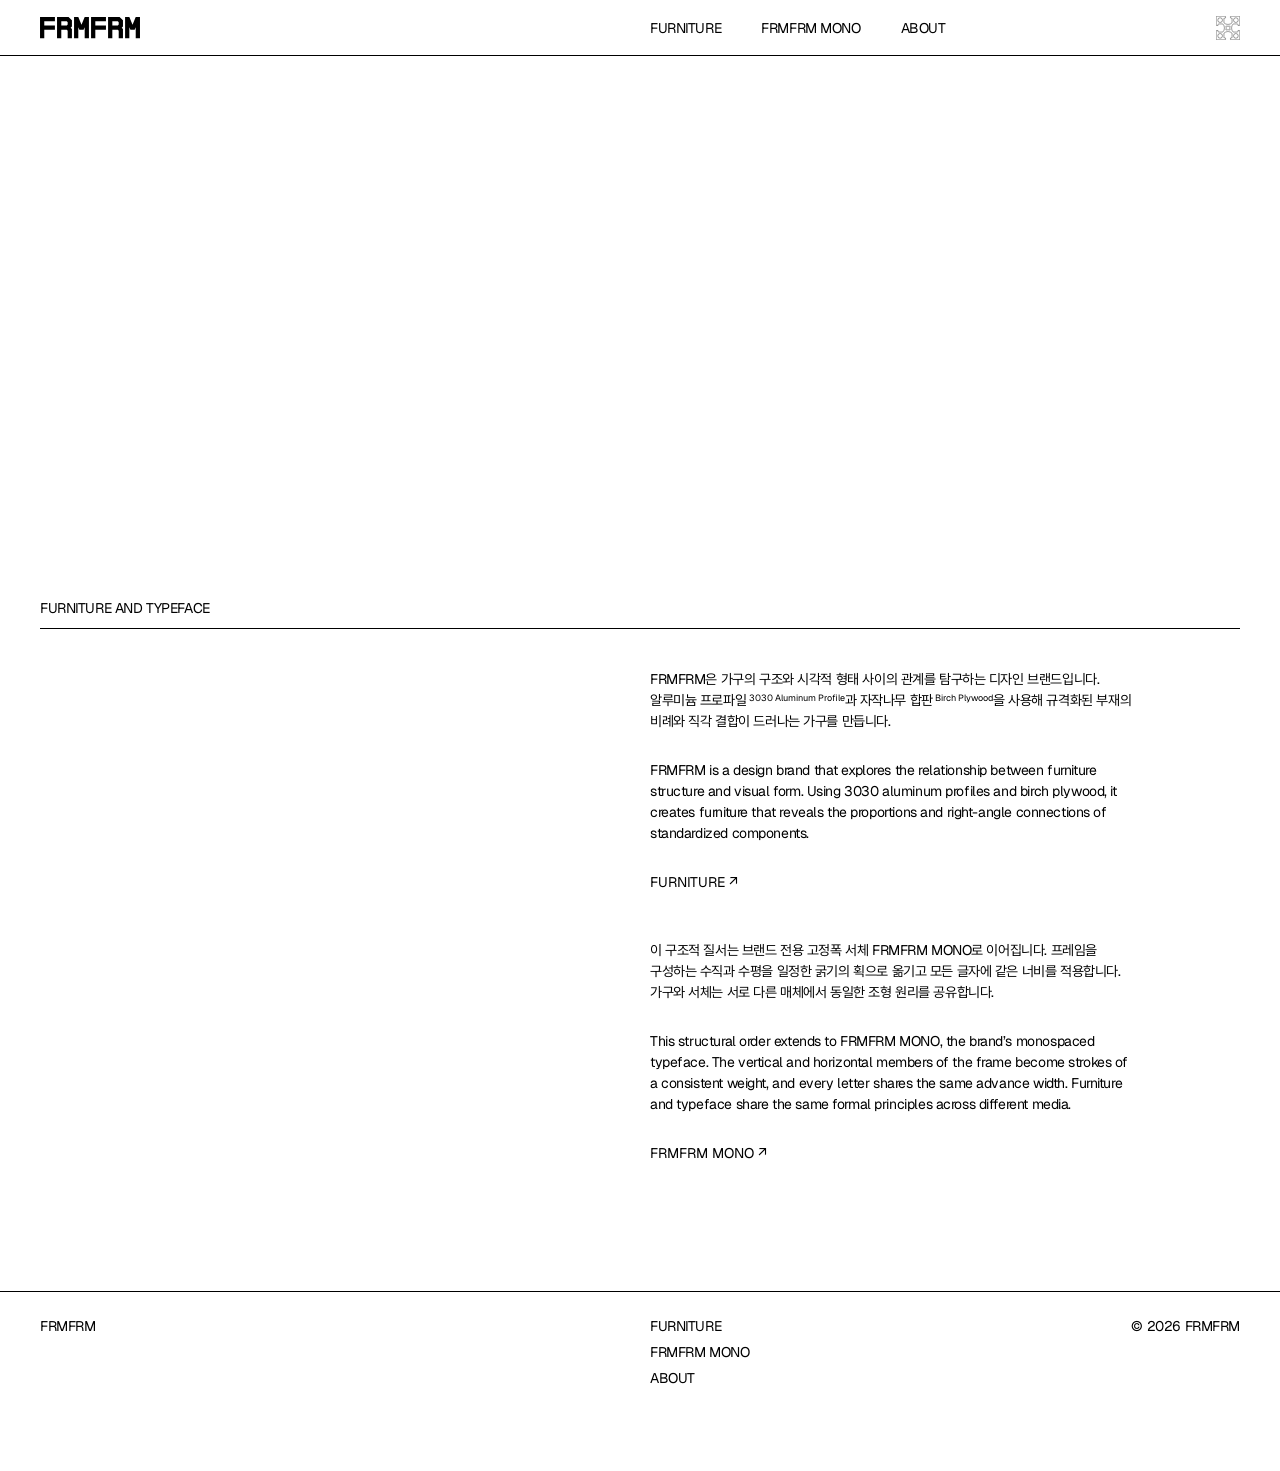
==== index.html @ 2323bf53 "Add mobile Photo Booth QR to desktop tooltip Include a local QR image linking to the mobile Photo Bo" ====
<!DOCTYPE html>
<html lang="en">

<head>
    <meta charset="UTF-8">
    <meta name="viewport" content="width=device-width, initial-scale=1.0">

    <!-- FRMFRM Styles -->
    <link rel="stylesheet" href="css/style.css">

    <title>FRMFRM</title>
</head>

<body class="page-home">

    <!-- ==================================================
       HEADER
       ================================================== -->
    <header class="site-header">

        <!-- Logo -->
        <a href="./index.html" class="site-logo" aria-label="FRMFRM Home">
            <svg class="site-logo-mark" aria-hidden="true" focusable="false" xmlns="http://www.w3.org/2000/svg" viewBox="0 0 470 100">
  <g>
    <g>
      <polygon points="70 20 70 0 0 0 0 100 20 100 20 60 70 60 70 40 20 40 20 20 70 20"/>
      <polygon points="210 0 195 36 180 0 160 0 160 100 180 100 180 48 185 60 205 60 210 48 210 100 230 100 230 0 210 0"/>
      <path d="M150,15.86l-15.86-15.86h-54.14v100h20v-40h25.86l4.14,4.14v35.86h20v-44.14l-5.86-5.86,5.86-5.86V15.86ZM100,20h25.86l4.14,4.14v11.71l-4.14,4.14h-25.86v-20Z"/>
      <polygon points="310 20 310 0 240 0 240 100 260 100 260 60 310 60 310 40 260 40 260 20 310 20"/>
      <polygon points="450 0 435 36 420 0 400 0 400 100 420 100 420 48 425 60 445 60 450 48 450 100 470 100 470 0 450 0"/>
      <path d="M390,15.86l-15.86-15.86h-54.14v100h20v-40h25.86l4.14,4.14v35.86h20v-44.14l-5.86-5.86,5.86-5.86V15.86ZM340,20h25.86l4.14,4.14v11.71l-4.14,4.14h-25.86v-20Z"/>
    </g>
  </g>
</svg>
        </a>

        <!-- Navigation -->
        <nav class="site-nav" id="main-navigation" aria-label="Main navigation">
            <a href="./furniture.html">FURNITURE</a>
            <a href="./typeface.html">FRMFRM MONO</a>
            <a href="./about.html">ABOUT</a>
        </nav>

        <button class="header-profile" type="button" aria-pressed="false" aria-label="프로파일 단면 채우기 전환"><svg viewBox="0 0 61 61" aria-hidden="true" focusable="false"><path fill-rule="evenodd" d="M59.9,36.8h-3.8c-.33,0-.6.27-.6.6v2.8c0,.33-.27.6-.6.6h-11.04c-.17,0-.33-.07-.44-.2-2.4-2.63-3.78-6.03-3.91-9.6l-.51-.51.51-.51c.12-3.56,1.51-6.96,3.91-9.6.11-.12.27-.2.44-.2h11.04c.33,0,.6.27.6.6v2.8c0,.33.27.6.6.6h3.8c.33,0,.6-.27.6-.6V2.5c0-1.1-.9-2-2-2h-21.1c-.33,0-.6.27-.6.6v3.8c0,.33.27.6.6.6h2.8c.33,0,.6.27.6.6v11.04c0,.17-.07.33-.2.44-2.63,2.4-6.03,3.78-9.6,3.91l-.51.51-.51-.51c-3.56-.12-6.96-1.51-9.6-3.91-.12-.11-.2-.27-.2-.44V6.1c0-.33.27-.6.6-.6h2.8c.33,0,.6-.27.6-.6V1.1c0-.33-.27-.6-.6-.6H2.5C1.4.5.5,1.4.5,2.5v21.1c0,.33.27.6.6.6h3.8c.33,0,.6-.27.6-.6v-2.8c0-.33.27-.6.6-.6h11.04c.17,0,.33.07.44.2,2.4,2.63,3.78,6.03,3.91,9.6l.51.51-.51.51c-.12,3.56-1.51,6.96-3.91,9.6-.11.12-.27.2-.44.2H6.1c-.33,0-.6-.27-.6-.6v-2.8c0-.33-.27-.6-.6-.6H1.1c-.33,0-.6.27-.6.6v21.1c0,1.1.9,2,2,2h21.1c.33,0,.6-.27.6-.6v-3.8c0-.33-.27-.6-.6-.6h-2.8c-.33,0-.6-.27-.6-.6v-11.04c0-.17.07-.33.2-.44,2.63-2.4,6.03-3.78,9.6-3.91l.51-.51.51.51c3.56.12,6.96,1.51,9.6,3.91.12.11.2.27.2.44v11.04c0,.33-.27.6-.6.6h-2.8c-.33,0-.6.27-.6.6v3.8c0,.33.27.6.6.6h21.1c1.1,0,2-.9,2-2v-21.1c0-.33-.27-.6-.6-.6Z M28.12,34.9c1.48.8,3.27.8,4.76,0,.23-.13.52-.08.71.1l.73.73c.23.23.61.23.85,0l.57-.57c.23-.23.23-.61,0-.85l-.73-.73c-.19-.19-.23-.48-.1-.71.8-1.48.8-3.27,0-4.76-.13-.23-.08-.52.1-.71l.73-.73c.23-.23.23-.61,0-.85l-.57-.57c-.23-.23-.61-.23-.85,0l-.73.73c-.19.19-.48.23-.71.1-1.48-.8-3.27-.8-4.76,0-.23.13-.52.08-.71-.1l-.73-.73c-.23-.23-.61-.23-.85,0l-.57.57c-.23.23-.23.61,0,.85l.73.73c.19.19.23.48.1.71-.8,1.48-.8,3.27,0,4.76.13.23.08.52-.1.71l-.73.73c-.23.23-.23.61,0,.85l.57.57c.23.23.61.23.85,0l.73-.73c.19-.19.48-.23.71-.1Z M4.5,50.5a6.0,6.0 0 1,0 12.0,0a6.0,6.0 0 1,0 -12.0,0Z M44.5,10.5a6.0,6.0 0 1,0 12.0,0a6.0,6.0 0 1,0 -12.0,0Z M4.5,10.5a6.0,6.0 0 1,0 12.0,0a6.0,6.0 0 1,0 -12.0,0Z M44.5,50.5a6.0,6.0 0 1,0 12.0,0a6.0,6.0 0 1,0 -12.0,0Z"/></svg></button>

    </header>


    <!-- ==================================================
       HOME
       ================================================== -->
    <main class="home-foundation">
        <section class="home-foundation-hero" aria-labelledby="home-brand-name">
            <h1 class="home-foundation-logo" id="home-brand-name" aria-label="FRMFRM">
                <svg class="home-logo-assembly home-logo-desktop" viewBox="-12 -20 494 140" aria-hidden="true" focusable="false" xmlns="http://www.w3.org/2000/svg">
                    <g data-home-letter><polygon points="70 20 70 0 0 0 0 100 20 100 20 60 70 60 70 40 20 40 20 20 70 20" />
      </g>
                    <g data-home-letter><path d="M150,15.86l-15.86-15.86h-54.14v100h20v-40h25.86l4.14,4.14v35.86h20v-44.14l-5.86-5.86,5.86-5.86V15.86ZM100,20h25.86l4.14,4.14v11.71l-4.14,4.14h-25.86v-20Z" />
      </g>
                    <g data-home-letter><polygon points="210 0 195 36 180 0 160 0 160 100 180 100 180 48 185 60 205 60 210 48 210 100 230 100 230 0 210 0" />
      </g>
                    <g data-home-letter><polygon points="310 20 310 0 240 0 240 100 260 100 260 60 310 60 310 40 260 40 260 20 310 20" />
      </g>
                    <g data-home-letter><path d="M390,15.86l-15.86-15.86h-54.14v100h20v-40h25.86l4.14,4.14v35.86h20v-44.14l-5.86-5.86,5.86-5.86V15.86ZM340,20h25.86l4.14,4.14v11.71l-4.14,4.14h-25.86v-20Z" />
    </g>
                    <g data-home-letter><polygon points="450 0 435 36 420 0 400 0 400 100 420 100 420 48 425 60 445 60 450 48 450 100 470 100 470 0 450 0" />
      </g>
                </svg>
                <svg class="home-logo-assembly home-logo-mobile" viewBox="-12 -16 254 242" aria-hidden="true" focusable="false" xmlns="http://www.w3.org/2000/svg">
                    <g data-home-letter><polygon points="70 20 70 0 0 0 0 100 20 100 20 60 70 60 70 40 20 40 20 20 70 20" />
      </g>
                    <g data-home-letter><path d="M150,15.86l-15.86-15.86h-54.14v100h20v-40h25.86l4.14,4.14v35.86h20v-44.14l-5.86-5.86,5.86-5.86V15.86ZM100,20h25.86l4.14,4.14v11.71l-4.14,4.14h-25.86v-20Z" />
      </g>
                    <g data-home-letter><polygon points="195 37.5 180 0 160 0 160 100 180 100 180 46.15 186 60 204 60 210 46.15 210 100 230 100 230 0 210 0 195 37.5" />
      </g>
                    <g data-home-letter><polygon points="70 130 70 110 0 110 0 210 20 210 20 170 70 170 70 150 20 150 20 130 70 130" />
      </g>
                    <g data-home-letter><path d="M150,125.86l-15.86-15.86h-54.14v100h20v-40h25.86l4.14,4.14v35.86h20v-44.14l-5.86-5.86,5.86-5.86v-28.29ZM100,130h25.86l4.14,4.14v11.71l-4.14,4.14h-25.86v-20Z" />
    </g>
                    <g data-home-letter><polygon points="195 147.5 180 110 160 110 160 210 180 210 180 156.15 186 170 204 170 210 156.15 210 210 230 210 230 110 210 110 195 147.5" />
      </g>
                </svg>
            </h1>
        </section>

        <section class="home-foundation-story" aria-labelledby="home-foundation-heading">
            <h2 class="section-label" id="home-foundation-heading">FURNITURE AND TYPEFACE</h2>
            <div class="home-foundation-copy">
                <div class="home-foundation-paragraph">
                    <p lang="ko" class="text-ko">FRMFRM은 가구의 구조와 시각적 형태 사이의 관계를 탐구하는 디자인 브랜드입니다. 알루미늄 프로파일<sup lang="en">3030 Aluminum Profile</sup>과 자작나무 합판<sup lang="en">Birch Plywood</sup>을 사용해 규격화된 부재의 비례와 직각 결합이 드러나는 가구를 만듭니다.</p>
                    <p lang="en" class="text-en">FRMFRM is a design brand that explores the relationship between furniture structure and visual form. Using 3030 aluminum profiles and birch plywood, it creates furniture that reveals the proportions and right-angle connections of standardized components.</p>
                    <a class="home-foundation-link" href="./furniture.html">FURNITURE ↗</a>
                </div>
                <div class="home-foundation-paragraph">
                    <p lang="ko" class="text-ko">이 구조적 질서는 브랜드 전용 고정폭 서체 FRMFRM MONO로 이어집니다. 프레임을 구성하는 수직과 수평을 일정한 굵기의 획으로 옮기고 모든 글자에 같은 너비를 적용합니다. 가구와 서체는 서로 다른 매체에서 동일한 조형 원리를 공유합니다.</p>
                    <p lang="en" class="text-en">This structural order extends to FRMFRM MONO, the brand’s monospaced typeface. The vertical and horizontal members of the frame become strokes of a consistent weight, and every letter shares the same advance width. Furniture and typeface share the same formal principles across different media.</p>
                    <a class="home-foundation-link" href="./typeface.html">FRMFRM MONO ↗</a>
                </div>
            </div>
        </section>
    </main>


    <!-- ==================================================
       FOOTER
       ================================================== -->
    <footer class="site-footer">

        <a href="./index.html" class="footer-logo">
            FRMFRM
        </a>

        <nav class="footer-nav" aria-label="Footer navigation">
            <a href="./furniture.html">FURNITURE</a>
            <a href="./typeface.html">FRMFRM MONO</a>
            <a href="./about.html">ABOUT</a>
        </nav>

        <p class="footer-copyright">
            © 2026 FRMFRM
        </p>

    </footer>


    <!-- Global interaction -->
    <script src="./js/profile-camera.js?v=09"></script>
    <script src="./js/main.js?v=photo-booth-09"></script>


    <script src="./js/home-logo.js?v=logo-no-tab-22"></script>

    <script type="module" src="./js/about-logo-inspector.js?v=mobile-pointer-only-09"></script>

</body>

</html>
---- css/style.css ----
/* =========================================================
   FRMFRM
   Global Stylesheet
   ========================================================= */


/* =========================================================
   01. FONT
   ========================================================= */


/* Geist Sans
   English / Numbers / Symbols
   Regular 400
*/
@font-face {
    font-family: "Geist";
    src: url("../assets/fonts/Geist-Regular.woff2") format("woff2");
    font-weight: 400;
    font-style: normal;
    font-display: swap;
}


/* Geist Medium for product specification labels */
@font-face {
    font-family: "Geist";
    src: url("../assets/fonts/Geist-Medium.woff2") format("woff2");
    font-weight: 500;
    font-style: normal;
    font-display: swap;
}


/* Combined Korean / Latin body typeface */
@font-face {
    font-family: "FRMFRM";
    src: url("../assets/fonts/FRMFRM-Regular.woff2") format("woff2");
    font-weight: 400;
    font-style: normal;
    font-display: swap;
}


/* FRMFRM MONO
   Custom Brand Typeface
*/
@font-face {
    font-family: "FRMFRM Mono";
    src: url("../assets/fonts/FRMFRMMONO-Regular.otf") format("opentype");
    font-weight: 400;
    font-style: normal;
    font-display: swap;
}


/* =========================================================
   02. VARIABLES
   ========================================================= */

:root {

    /* ---------- COLOR ---------- */

    --color-bg: #ffffff;
    --color-text: #000000;
    --color-image-bg: #eeeeee;


    /* ---------- LAYOUT ---------- */

    --page-padding: 40px;
    --column-gap: 20px;
    --grid-columns: repeat(12, minmax(0, 1fr));

    /* Main content begins this far below header flow */
    --content-top: 40px;


    /* ---------- PRODUCT ---------- */

    --product-image-size: 670px;
    --product-image-gap: 20px;


    /* ---------- TYPOGRAPHY ---------- */

    --font-sans: "FRMFRM", "Geist", "Pretendard", Arial, sans-serif;
    --font-en: var(--font-sans);
    --font-ko: var(--font-sans);
    --font-mono: "FRMFRM Mono", monospace;

    --font-body-en: 14px;
    --font-body-ko: 14px;

    --body-line-height: 1.5;
    --body-letter-spacing: -0.03em;


    /* ---------- HEADER ---------- */

    --header-height: 80px;
}


/* =========================================================
   03. RESET
   ========================================================= */

*,
*::before,
*::after {
    box-sizing: border-box;
}


html {
    margin: 0;
    padding: 0;
}


body {
    margin: 0;
    padding: 0;

    background: var(--color-bg);
    color: var(--color-text);

    font-family: var(--font-sans);
    font-size: 14px;
    font-weight: 400;

    -webkit-font-smoothing: antialiased;
    text-rendering: optimizeLegibility;
}


img {
    display: block;

    width: 100%;
    height: auto;
}


a {
    color: inherit;
    text-decoration: none;
}


h1,
h2,
h3,
p,
figure,
dl,
dd,
ul {
    margin: 0;
}


ul {
    padding: 0;
    list-style: none;
}


button,
input,
textarea {
    font: inherit;
}


/* =========================================================
   04. TYPOGRAPHY
   ========================================================= */


/* ---------- ENGLISH BODY ---------- */

.text-en {
    font-family: var(--font-en);

    font-size: var(--font-body-en);
    font-weight: 400;

    line-height: var(--body-line-height);
    letter-spacing: var(--body-letter-spacing);
}


/* ---------- KOREAN BODY ---------- */

.text-ko {
    font-family: var(--font-ko);

    font-size: var(--font-body-ko);
    font-weight: 400;

    line-height: var(--body-line-height);
    letter-spacing: var(--body-letter-spacing);
}


/* =========================================================
   05. CROSS MARK
   ========================================================= */


/*
   Cross가 배치될 기준 요소.

   기존 absolute positioning을 사용하는 요소도 있으므로
   position 값이 없는 cross-target에만 relative가 적용됩니다.
*/

.cross-target {
    position: relative;
}


/* ---------- CROSS ---------- */

.corner-cross {
    position: absolute;

    width: 12px;
    height: 12px;

    pointer-events: none;

    z-index: 20;
}


/* Horizontal / Vertical line */

.corner-cross::before,
.corner-cross::after {
    content: "";

    position: absolute;

    background-color: var(--color-text);
}


/* Horizontal */

.corner-cross::before {
    width: 100%;
    height: 1px;

    left: 0;
    top: 50%;

    transform: translateY(-50%);
}


/* Vertical */

.corner-cross::after {
    width: 1px;
    height: 100%;

    left: 50%;
    top: 0;

    transform: translateX(-50%);
}


/* ---------- TOP LEFT ---------- */

.corner-cross--tl {
    left: -8px;
    top: -8px;

    transform:
        translate(-50%, -50%);
}


/* ---------- TOP RIGHT ---------- */

.corner-cross--tr {
    right: -8px;
    top: -8px;

    transform:
        translate(50%, -50%);
}


/* ---------- BOTTOM LEFT ---------- */

.corner-cross--bl {
    left: -8px;
    bottom: -8px;

    transform:
        translate(-50%, 50%);
}


/* ---------- BOTTOM RIGHT ---------- */

.corner-cross--br {
    right: -8px;
    bottom: -8px;

    transform:
        translate(50%, 50%);
}

/* =========================================================
   HEADER
   ========================================================= */

.site-header {
    width: 100%;

    display: grid;
    grid-template-columns: var(--grid-columns);
    column-gap: var(--column-gap);

    padding:
        40px var(--page-padding) 0;
}


/* LOGO */

.site-logo {
    grid-column: 1 / 4;

    justify-self: start;

    display: block;
    width: 110px;
}


.site-logo img {
    display: block;
    width: 100%;
    height: auto;
}


/* NAVIGATION */

.site-nav {
    grid-column: 7 / 13;

    justify-self: start;

    display: flex;
    align-items: center;

    gap: 40px;

    font-family: var(--font-en);
    font-size: 14px;
    font-weight: 400;

    line-height: 16px;
    letter-spacing: -0.03em;
}


.site-nav a {
    white-space: nowrap;
}


/* =========================================================
   06. HOME
   ========================================================= */

.page-home {
    min-height: 100vh;
}


.home-main {
    position: relative;

    min-height: calc(100vh - var(--header-height));

    display: grid;
    grid-template-columns: var(--grid-columns);
    column-gap: var(--column-gap);

    padding:
        0 var(--page-padding);
}


/* ---------- HOME TITLE ---------- */

.home-title {
    grid-column: 1 / 7;
    align-self: center;
    min-width: 0;
}


.home-title h1 {
    font-family: "Geist", Arial, sans-serif;

    font-size: 48px;
    font-weight: 400;

    line-height: 1;
    letter-spacing: -0.03em;
}


.home-title sup {
    font-size: 12px;

    vertical-align: top;
}


/* ---------- HOME 3D ---------- */

.home-model {
    position: relative;

    grid-column: 7 / 13;

    width: 100%;
    aspect-ratio: 1 / 1;

    align-self: center;
}


.model-viewer {
    width: 100%;
    height: 100%;
}


.model-viewer canvas {
    display: block;

    width: 100%;
    height: 100%;
}


.model-instruction {
    position: absolute;

    left: 0;
    bottom: -24px;

    font-family: var(--font-en);

    font-size: 10px;
    font-weight: 400;

    line-height: 14px;
    letter-spacing: -0.03em;
}


/* =========================================================
   07. FURNITURE INDEX
   ========================================================= */

.furniture-main {
    padding:
        var(--content-top) var(--page-padding) 120px;
}


/* ---------- PRODUCT GRID ---------- */

.product-grid {
    display: grid;

    /* 전체 페이지와 동일한 12-column grid */
    grid-template-columns:
        var(--grid-columns);

    column-gap: var(--column-gap);
}


/* ---------- PRODUCT CARD ---------- */

.product-card {
    min-width: 0;

    display: flex;
    flex-direction: column;

    gap: 20px;
}


/* STOOL 01 — COLUMN 1–6 */

.product-card:nth-child(1) {
    grid-column: 1 / 7;
}


/* CHAIR 01 — COLUMN 7–12 */

.product-card:nth-child(2) {
    grid-column: 7 / 13;
}


.product-image-link {
    display: block;
}


/* ---------- PRODUCT IMAGE ---------- */

.product-image {
    position: relative;
    width: 100%;

    aspect-ratio: 1 / 1;

    overflow: hidden;

    background: var(--color-image-bg);
}


.product-image img {
    display: block;

    width: 100%;
    height: 100%;

    object-fit: cover;
    transition: none;
    transform: none;
}

.product-image .product-image-top {
    position: absolute;
    inset: 0;
    opacity: 0;
    pointer-events: none;
}

@media (hover: hover) and (pointer: fine) {
    .product-image-link:hover .product-image-top {
        opacity: 1;
    }
}


/* ---------- PRODUCT CARD INFO ---------- */

.product-card-info {
    display: flex;
    flex-direction: column;

    gap: 8px;
}


.product-card-title {
    width: fit-content;

    font-family: var(--font-en);

    font-size: 20px;
    font-weight: 400;

    line-height: 24px;
    letter-spacing: -0.03em;
}


.product-card-dimensions {
    font-family: var(--font-en);

    font-size: 14px;
    font-weight: 400;

    line-height: 1.5;
    letter-spacing: -0.03em;
}


/* =========================================================
   08. PRODUCT DETAIL
   STOOL 01 / CHAIR 01 공통
   ========================================================= */

.product-detail {
    display: grid;

    grid-template-columns:
        var(--grid-columns);

    column-gap: var(--column-gap);

    padding:
        var(--content-top) var(--page-padding) 120px;
}


/* =========================================================
   08-1. PRODUCT IMAGE RAIL
   ========================================================= */

.product-gallery {
    grid-column: 1 / 7;

    display: flex;
    flex-direction: column;

    gap: var(--product-image-gap);
}


.product-gallery-item {
    width: 100%;

    aspect-ratio: 1 / 1;

    overflow: hidden;

    background: var(--color-image-bg);
}

.product-gallery-track {
    position: relative;
    display: flex;
    flex-direction: column;
    gap: var(--product-image-gap);
    min-width: 0;
}

.product-gallery-thumbnails { display: none; }


.product-gallery-item img {
    display: block;

    width: 100%;
    height: 100%;

    object-fit: cover;
}


/* =========================================================
   08-2. PRODUCT INFO
   ========================================================= */

.product-info {
    grid-column: 7 / 13;

    position: relative;
}


/*
   Left gallery scrolls.
   Right product information remains visible.
*/
.product-info-sticky {
    position: sticky;
    top: calc(var(--header-height) + var(--content-top));

    width: 100%;
    max-width: none;

    padding-left: 0;
}


/* ---------- PRODUCT SUMMARY ---------- */

.product-summary {
    display: flex;
    flex-direction: column;

    gap: 20px;
}


/* ---------- PRODUCT TITLE ---------- */

.product-title {
    font-family: var(--font-en);

    font-size: 20px;
    font-weight: 400;

    line-height: 1.2;
    letter-spacing: -0.03em;
}


/* ---------- PRODUCT SPECS ---------- */

.product-specs {
    display: flex;
    flex-direction: column;

    gap: 20px;
}


.product-spec-group {
    display: flex;
    flex-direction: column;

    gap: 4px;
}


/* Labels:
   Dimensions
   Materials
*/
.product-spec-group dt {
    font-family: var(--font-en);

    font-size: 14px;
    font-weight: 400;

    line-height: 1.5;
    letter-spacing: -0.03em;
}


/* Values:
   400 × 400 × 430 mm
   3030 Aluminum Profile
   Birch Plywood
*/
.product-spec-group dd {
    font-family: var(--font-en);

    font-size: 14px;
    font-weight: 400;

    line-height: 1.5;
    letter-spacing: -0.03em;
}


/* =========================================================
   08-3. PRODUCT DESCRIPTION
   ========================================================= */

.product-description {
    display: flex;
    flex-direction: column;
    gap: 20px;

    width: 100%;
    max-width: 100%;

    margin-top: 80px;
}


/*
   Generic fallback.
   .text-ko / .text-en below provide exact typography.
*/
.product-description p {
    font-weight: 400;
}


/* Korean / Latin mixed copy
   FRMFRM Regular
   14px
   150%
   -3%
*/
.product-description .text-ko {
    font-family: var(--font-ko);

    font-size: var(--font-body-ko);
    font-weight: 400;

    line-height: 1.5;
    letter-spacing: -0.03em;
}


/* English
   FRMFRM Regular
   14px
   150%
   -3%
*/
.product-description .text-en {
    font-family: var(--font-en);

    font-size: 14px;
    font-weight: 400;

    line-height: 1.5;
    letter-spacing: -0.03em;
}


/* =========================================================
   09. TYPEFACE
   ========================================================= */

.typeface-main {
    padding-top: 120px;
}


/* ---------- HERO ---------- */

.typeface-hero {
    padding:
        0 var(--page-padding);
}


.typeface-title h1 {
    font-family: var(--font-mono);
    letter-spacing: 0;

    font-size: 64px;
    font-weight: 400;

    line-height: 1;
}


.typeface-display {
    margin-top: 120px;

    font-family: var(--font-mono);
    letter-spacing: 0;

    font-size: clamp(48px, 8vw, 120px);
    font-weight: 400;

    line-height: 1;
}


/* ---------- COMMON TYPEFACE SECTION ---------- */

.typeface-info,
.typeface-construction,
.typeface-charset,
.type-tester {
    padding:
        160px var(--page-padding);
}


.section-label {
    margin-bottom: 40px;

    font-family: var(--font-en);

    font-size: 14px;
    font-weight: 400;

    line-height: 1.5;
    letter-spacing: -0.03em;
}


/* ---------- TYPEFACE INFO ---------- */

.typeface-info {
    display: grid;

    grid-template-columns:
        var(--grid-columns);

    gap: var(--column-gap);
}


.typeface-info-heading h2 {
    font-family: var(--font-en);

    font-size: 24px;
    font-weight: 400;

    line-height: 28px;
    letter-spacing: -0.03em;
}


.typeface-info-text {
    min-width: 0;
}


/* ---------- CONSTRUCTION ---------- */

.typeface-construction-display {
    font-family: var(--font-mono);
    letter-spacing: 0;

    font-size: min(40vw, 500px);
    font-weight: 400;

    line-height: 0.8;
}


.typeface-specs {
    display: grid;

    grid-template-columns:
        var(--grid-columns);

    gap: var(--column-gap);

    margin-top: 80px;
}


.typeface-specs div {
    display: flex;
    flex-direction: column;

    gap: 8px;
}


/* ---------- CHARACTER SET ---------- */

.charset-display {
    font-family: var(--font-mono);
    letter-spacing: 0;

    font-size: clamp(28px, 5vw, 120px);
    font-weight: 400;

    line-height: 1.2;

    overflow-wrap: anywhere;
}


/* ---------- TYPE TESTER ---------- */

.type-tester-control {
    display: flex;
    align-items: center;

    gap: 20px;

    margin-bottom: 40px;
}


.type-tester-input {
    min-height: 240px;

    outline: none;

    font-family: var(--font-mono);
    letter-spacing: 0;

    font-size: 120px;
    font-weight: 400;

    line-height: 1.2;

    overflow-wrap: anywhere;
}


/* =========================================================
   10. ABOUT
   ========================================================= */

.about-main {
    padding-top: 120px;
}


/* ---------- INTRO ---------- */

.about-intro {
    display: grid;

    grid-template-columns:
        var(--grid-columns);

    gap: var(--column-gap);

    padding:
        0 var(--page-padding) 160px;
}


.about-title h1 {
    font-family: var(--font-en);

    font-size: 64px;
    font-weight: 400;

    line-height: 1;
    letter-spacing: -0.03em;
}


.about-intro-text {
    display: flex;
    flex-direction: column;

    gap: 24px;

    min-width: 0;
}


/* ---------- STRUCTURAL LOGIC ---------- */

.about-logic {
    padding:
        160px var(--page-padding);
}


.logic-grid {
    display: grid;

    grid-template-columns:
        var(--grid-columns);

    gap: var(--column-gap);
}


.logic-item {
    min-height: 320px;

    padding: 20px;

    border: 1px solid var(--color-text);
}


.logic-number {
    font-family: var(--font-en);

    font-size: 14px;
    font-weight: 400;

    line-height: 1.5;
    letter-spacing: -0.03em;
}


.logic-item h2 {
    margin-top: 120px;

    font-family: var(--font-en);

    font-size: 24px;
    font-weight: 400;

    line-height: 28px;
    letter-spacing: -0.03em;
}


/* ---------- MATERIALS ---------- */

.about-materials {
    padding:
        160px var(--page-padding);
}


.materials-grid {
    display: grid;

    grid-template-columns:
        var(--grid-columns);

    gap: var(--column-gap);
}


.material-item {
    min-height: 400px;

    display: flex;
    align-items: flex-end;

    padding: 20px;

    background: var(--color-image-bg);
}


.material-item h2 {
    font-family: var(--font-en);

    font-size: 24px;
    font-weight: 400;

    line-height: 28px;
    letter-spacing: -0.03em;
}


/* =========================================================
   11. FOOTER
   12 COLUMN GRID
   ========================================================= */

.site-footer {
    width: 100%;
    height: 158px;

    background-color: #F8F8F8;

    display: grid;
    grid-template-columns: var(--grid-columns);
    column-gap: var(--column-gap);

    /*
       Figma:
       좌우 40px
       상단 40px
    */
    padding:
        40px var(--page-padding) 0;

    align-items: start;
}


/* ---------- FOOTER LOGO ---------- */

.footer-logo {
    grid-column: 1 / 2;

    font-family: var(--font-en);
    font-size: 12px;
    font-weight: 400;

    line-height: 16px;
    letter-spacing: -0.03em;

    white-space: nowrap;
}


/* ---------- FOOTER NAV ---------- */

.footer-nav {
    grid-column: 2 / 3;

    display: flex;
    flex-direction: column;
    align-items: flex-start;

    gap: 12px;

    font-family: var(--font-en);
    font-size: 12px;
    font-weight: 400;

    line-height: 16px;
    letter-spacing: -0.03em;
}


.footer-nav a {
    white-space: nowrap;
}


/* ---------- COPYRIGHT ---------- */

.footer-copyright {
    grid-column: 12 / 13;

    justify-self: end;

    font-family: var(--font-en);
    font-size: 12px;
    font-weight: 400;

    line-height: 16px;
    letter-spacing: -0.03em;

    white-space: nowrap;
}


/* All section content follows the shared twelve-column grid. */
.about-title,
.typeface-info-heading {
    grid-column: 1 / 7;
    min-width: 0;
}

.about-intro-text,
.typeface-info-text {
    grid-column: 7 / 13;
}

.logic-item,
.material-item {
    grid-column: span 6;
    min-width: 0;
}

.typeface-specs > div {
    grid-column: span 3;
    min-width: 0;
}

.typeface-hero,
.typeface-construction,
.typeface-charset,
.type-tester {
    display: grid;
    grid-template-columns: var(--grid-columns);
    column-gap: var(--column-gap);
}

.typeface-hero > *,
.typeface-construction > *,
.typeface-charset > *,
.type-tester > * {
    grid-column: 1 / -1;
    min-width: 0;
}

/* Preserve the 40px margins and 20px gutters on smaller screens. */
@media (max-width: 767px) {
    .site-header {
        padding-top: 20px;
        row-gap: 24px;
    }

    .site-logo {
        grid-column: 1 / -1;
        width: 90px;
    }

    .site-nav {
        grid-column: 1 / -1;
        flex-wrap: wrap;
        gap: 16px;
    }

    .home-main {
        row-gap: 40px;
        padding-top: var(--content-top);
        padding-bottom: 40px;
    }

    .home-title,
    .home-model {
        grid-column: 1 / -1;
    }

    .home-title h1 {
        font-size: 48px;
    }

    .product-grid,
    .about-intro,
    .typeface-info {
        row-gap: 80px;
    }

    .product-card:nth-child(n),
    .product-gallery,
    .product-info,
    .about-title,
    .about-intro-text,
    .typeface-info-heading,
    .typeface-info-text,
    .logic-item,
    .material-item {
        grid-column: 1 / -1;
    }

    .product-detail {
        row-gap: 40px;
    }

    .product-gallery {
        grid-row: 1;
        min-width: 0;
        gap: 12px;
    }

    .product-info {
        grid-row: 2;
    }

    .product-gallery-track {
        flex-direction: row;
        gap: 12px;
        overflow-x: auto;
        overflow-y: hidden;
        scroll-snap-type: x mandatory;
        overscroll-behavior-x: contain;
        scrollbar-width: none;
    }
    .product-gallery-track::-webkit-scrollbar { display: none; }
    .product-gallery-track .product-gallery-item {
        flex: 0 0 100%;
        margin: 0;
        scroll-snap-align: start;
        scroll-snap-stop: always;
    }
    .product-gallery-thumbnails { display: flex; gap: 8px; }
    .product-gallery-thumbnail {
        flex: 0 1 56px;
        min-width: 0;
        aspect-ratio: 1;
        padding: 0;
        border: 1px solid transparent;
        border-radius: 0;
        background: var(--color-image-bg);
        cursor: pointer;
    }
    .product-gallery-thumbnail[aria-pressed="true"] { border-color: var(--color-text); }
    .product-gallery-thumbnail img { display: block; width: 100%; height: 100%; object-fit: cover; }

    .product-info-sticky {
        position: static;
    }

    .logic-grid,
    .materials-grid {
        row-gap: var(--column-gap);
    }

    .typeface-specs > div {
        grid-column: span 6;
    }

    .about-title h1,
    .typeface-title h1 {
        font-size: clamp(32px, 8vw, 64px);
        overflow-wrap: anywhere;
    }

    .type-tester-control {
        flex-wrap: wrap;
    }

    .type-tester-control input {
        max-width: 100%;
    }

    .site-footer {
        height: auto;
        row-gap: 32px;
        padding: 40px var(--page-padding);
    }

    .footer-logo,
    .footer-nav,
    .footer-copyright {
        grid-column: 1 / -1;
        justify-self: start;
    }
}

/* =========================================================
   14. EDITORIAL DESIGN
   Shared grid: twelve columns / 40px margins / 20px gutters
   ========================================================= */
@font-face {
    font-family: "Geist";
    src: url("../assets/fonts/Geist-SemiBold.woff2") format("woff2");
    font-weight: 600;
    font-style: normal;
    font-display: swap;
}

:root {
    --header-height: 72px;
    --color-image-bg: #f2f2f2;
    --rule: 1px solid #000;
    --section-space: clamp(80px, 10vw, 160px);
}

body { line-height: 1.5; }
::selection { background: #000; color: #fff; }
a:focus-visible, input:focus-visible, [contenteditable]:focus-visible {
    outline: 1px solid currentColor;
    outline-offset: 5px;
}

.site-header {
    min-height: var(--header-height);
    padding-top: 24px;
    padding-bottom: 24px;
    align-items: start;
    border-bottom: var(--rule);
}
.site-logo { width: 100px; }
.site-nav {
    display: grid;
    grid-template-columns: repeat(3, minmax(0, 1fr));
    column-gap: var(--column-gap);
    width: 100%;
    font-size: 13px;
    line-height: 16px;
}
.site-nav a { width: fit-content; text-underline-offset: 4px; }
.site-nav a:focus-visible,
.site-nav a:hover,
.site-nav a[aria-current="page"] { text-decoration: underline; }

.home-main { min-height: calc(100svh - var(--header-height)); }
.home-title h1 {
    font-family: "Geist", Arial, sans-serif;
    font-weight: 400;
    font-size: 48px;
    line-height: 1;
    letter-spacing: -.03em;
}
.home-model { min-width: 0; }

.furniture-main { padding-top: 64px; padding-bottom: var(--section-space); }
.product-card { gap: 12px; }
.product-card-info {
    padding: 10px 0;
    border-bottom: var(--rule);
}
.product-card-title { font-size: 14px; line-height: 20px; }

.product-detail { padding-top: 40px; padding-bottom: var(--section-space); }
.product-title {
    font-family: var(--font-sans);
    font-weight: 400;
    font-size: 20px;
    line-height: 1;
    letter-spacing: -.03em;
    padding-bottom: 32px;
}
.product-summary { gap: 0; }
.product-specs { gap: 0; }
.product-spec-group {
    display: grid;
    grid-template-columns: repeat(6, minmax(0, 1fr));
    column-gap: var(--column-gap);
    padding: 14px 0;
    border-bottom: var(--rule);
    align-items: baseline;
}
.product-spec-group dt { grid-column: 1 / 3; }
.product-spec-group dd { grid-column: 3 / 7; }
.product-description { margin-top: 64px; gap: 28px; }
.product-description p { max-width: 60ch; }
.text-ko { word-break: keep-all; overflow-wrap: break-word; }
.product-description .text-ko,
.product-description .text-en { font-size: 14px; line-height: 1.5; }

.about-main, .typeface-main { padding-top: 0; }
.about-intro { padding-top: var(--section-space); padding-bottom: var(--section-space); }
.about-title h1 {
    font-family: "Geist", var(--font-sans);
    font-weight: 600;
    font-size: clamp(48px, 7.6vw, 160px);
    line-height: .92;
    letter-spacing: -0.03em;
}
.about-intro-text { gap: 28px; }
.about-intro-text p { max-width: 60ch; }
.about-logic, .about-materials,
.typeface-info, .typeface-construction,
.typeface-charset, .type-tester {
    padding-top: 0;
    padding-bottom: var(--section-space);
}
.section-label {
    font-size: 13px;
    line-height: 20px;
    padding: 10px 0;
    border-bottom: var(--rule);
    margin-bottom: 40px;
}
.logic-grid, .materials-grid { row-gap: 40px; }
.logic-item {
    min-height: 260px;
    padding: 12px 0 24px;
    border: 0;
    border-bottom: var(--rule);
    display: flex;
    flex-direction: column;
    justify-content: space-between;
}
.logic-number { font-size: 13px; }
.logic-item h2 {
    margin-top: 80px;
    font-size: clamp(24px, 3vw, 48px);
    line-height: 1.05;
    letter-spacing: -0.03em;
    max-width: 16ch;
}
.material-item {
    min-height: 320px;
    background: #f2f2f2;
    padding: 24px;
}
.material-item h2 { font-size: clamp(24px, 2.6vw, 40px); line-height: 1.1; letter-spacing: -0.03em; }

.typeface-hero { padding-top: var(--section-space); padding-bottom: var(--section-space); }
.typeface-title h1 { font-size: clamp(40px, 8.4vw, 160px); line-height: 1; overflow-wrap: anywhere; }
.typeface-info { padding-top: 32px; }
.typeface-info-heading h2 { font-size: 14px; line-height: 21px; }
.typeface-info-text p { max-width: 48ch; }
.charset-display { font-size: clamp(28px, 5.5vw, 104px); line-height: 1.25; }
.type-tester-control { font-size: 13px; }
.type-tester-control input { accent-color: #000; cursor: pointer; }
.type-tester-input { font-size: 96px; padding-bottom: 24px; border-bottom: var(--rule); }

.site-footer {
    height: auto;
    min-height: 180px;
    padding-top: 24px;
    padding-bottom: 40px;
    background: #fff;
    border-top: var(--rule);
}
.footer-logo { grid-column: 1 / 3; }
.footer-nav { grid-column: 7 / 10; gap: 6px; }
.footer-copyright { grid-column: 10 / 13; }
.footer-nav a:hover,
.footer-nav a:focus-visible { text-decoration: underline; text-underline-offset: 4px; }
.site-nav a:focus-visible,
.footer-nav a:focus-visible { outline: none; }

@media (max-width: 1024px) and (min-width: 768px) {
    .site-nav { font-size: 11px; }
}
@media (max-width: 767px) {
    :root { --header-height: 112px; }
    .site-header { row-gap: 24px; padding-bottom: 24px; }
    .site-nav { display: flex; flex-wrap: wrap; font-size: 11px; gap: 12px 20px; }
    .home-main { min-height: auto; padding-top: 80px; padding-bottom: 80px; }
    .home-title h1 { font-size: 48px; }
    .about-title h1 { font-size: clamp(40px, 13vw, 96px); }
    .product-grid { row-gap: 64px; }
    .product-description { margin-top: 40px; }
    .product-spec-group dt { grid-column: 1 / 4; }
    .product-spec-group dd { grid-column: 4 / 7; }
    .about-intro, .typeface-info { row-gap: 48px; }
    .logic-item { min-height: 220px; }
    .logic-item h2 { font-size: 32px; }
    .material-item { min-height: 260px; }
    .typeface-title h1 { font-size: clamp(32px, 8.4vw, 64px); }
    .footer-logo, .footer-nav, .footer-copyright { grid-column: 1 / -1; }
}
@media (prefers-reduced-motion: reduce) {
}


/* Header logo: always filled. */
.site-logo-mark {
    display: block;
    width: 100%;
    height: auto;
    overflow: visible;
    fill: currentColor;
    stroke: none;
}

/* Typeface glyph explorer — original outlines and control points. */
.page-typeface .typeface-hero { padding-top: 40px; padding-bottom: 32px; }
.page-typeface .typeface-title h1 { font-size: 32px; }
.page-typeface .typeface-info { padding-bottom: 48px; }
.glyph-explorer {
    display: grid;
    grid-template-columns: var(--grid-columns);
    column-gap: var(--column-gap);
    padding: 0 var(--page-padding) var(--section-space);
    align-items: start;
}
.glyph-preview { grid-column: 1 / 7; position: sticky; top: 24px; }
.glyph-picker { grid-column: 7 / 13; }
.glyph-preview, .glyph-picker { min-width: 0; background: transparent; color: #000; }
.glyph-modes { display: grid; grid-template-columns: repeat(2, minmax(0, 1fr)); }
.glyph-modes button {
    color: #777;
    background: transparent;
    border: 0;
    border-bottom: 1px solid #000;
    padding: 18px 12px;
    cursor: pointer;
    font-size: 14px;
    letter-spacing: -.03em;
}
.glyph-modes button + button { border-left: 1px solid #000; }
.glyph-modes button[aria-pressed="true"] { color: #000; box-shadow: inset 0 -2px #000; }
.glyph-stage { width: 100%; padding: 16px 0; }
.glyph-stage svg { display: block; width: 100%; height: auto; max-height: 620px; }
.glyph-guide { stroke: #aaa; stroke-width: 1; stroke-dasharray: 5 6; vector-effect: non-scaling-stroke; }
.glyph-guide-label { fill: #777; font-family: var(--font-sans); font-size: 22px; letter-spacing: -.03em; }
.glyph-solid { fill: #000; }
.glyph-outline { fill: none; stroke: #000; stroke-width: 1; vector-effect: non-scaling-stroke; }
.glyph-anchor { fill: #fff; stroke: #000; stroke-width: 1; vector-effect: non-scaling-stroke; }
.glyph-handle { fill: #000; }
.glyph-handle-line { stroke: #777; stroke-width: 1; vector-effect: non-scaling-stroke; }
.glyph-meta, .glyph-picker-heading { display: flex; justify-content: space-between; gap: 20px; padding: 16px; font-size: 12px; border-bottom: 1px solid #000; }
.glyph-meta { border-top: 0; border-bottom: 1px solid #000; }
.glyph-picker-heading h2 { font-size: inherit; font-weight: 400; }
.glyph-grid { display: grid; grid-template-columns: repeat(6, minmax(0, 1fr)); }
.glyph-cell {
    min-width: 0;
    aspect-ratio: 1;
    font-family: var(--font-mono);
    letter-spacing: 0;
    font-size: clamp(24px, 3vw, 48px);
    font-weight: 400;
    line-height: 1;
    color: #000;
    background: transparent;
    border: 0;
    border-right: 1px solid #000;
    border-bottom: 1px solid #000;
    cursor: pointer;
}
.glyph-cell:nth-child(6n) { border-right: 0; }
.glyph-cell:hover { box-shadow: inset 0 0 0 1px #000; }
.glyph-cell[aria-pressed="true"] { background: transparent; color: #000; box-shadow: inset 0 0 0 2px #000; }
.glyph-status { font-size: 11px; color: #666; padding: 16px; min-height: 49px; overflow-wrap: anywhere; }
@media (max-width: 767px) {
    .glyph-explorer { row-gap: 20px; }
    .glyph-preview, .glyph-picker { grid-column: 1 / -1; }
    .glyph-preview { position: static; }
    .glyph-stage svg { max-height: 400px; }
    .glyph-cell { font-size: 28px; }
    .glyph-modes button { padding: 14px 8px; }
}

/* Full-width typeface masthead, fitted to the twelve-column content width. */
.page-typeface .typeface-title h1 {
    font-size: clamp(24px, 12vw, 240px);
    white-space: nowrap;
    overflow-wrap: normal;
    line-height: 1;
}

/* Mobile grid: four columns, 20px margins, 12px gutters. */
@media (max-width: 767px) {
    :root {
        --page-padding: 20px;
        --column-gap: 12px;
        --grid-columns: repeat(4, minmax(0, 1fr));
    }

    .typeface-specs > div { grid-column: span 2; }

    .product-spec-group {
        grid-template-columns: var(--grid-columns);
    }
    .product-spec-group dt { grid-column: 1 / 3; }
    .product-spec-group dd { grid-column: 3 / 5; }

    .glyph-grid { grid-template-columns: repeat(4, minmax(0, 1fr)); }
    .glyph-cell:nth-child(6n) { border-right: 1px solid #000; }
    .glyph-cell:nth-child(4n) { border-right: 0; }
}

/* About introduction: centered two-line logo above the body copy. */
.about-intro {
    row-gap: 64px;
}
.about-intro .about-title {
    grid-column: 5 / 9;
}
.about-intro .about-intro-text {
    grid-column: 4 / 10;
    grid-row: 2;
}
.about-intro-text p { max-width: none; }
@media (max-width: 767px) {
    .about-intro { row-gap: 40px; }
    .about-intro .about-title,
    .about-intro .about-intro-text { grid-column: 1 / -1; }
}

/* Minimal character picker: spacing replaces individual cell borders. */
.glyph-grid { gap: 12px; padding: 20px 0; }
.glyph-cell,
.glyph-cell:nth-child(6n),
.glyph-cell:nth-child(4n) {
    border: 0;
}
.glyph-cell:hover { box-shadow: inset 0 -1px #aaa; }
.glyph-cell[aria-pressed="true"] {
    background: transparent;
    box-shadow: inset 0 -1px #000;
}
.glyph-picker-heading { padding-left: 0; padding-right: 0; }
.glyph-status { padding-left: 0; padding-right: 0; }

.typeface-info-text { display: flex; flex-direction: column; gap: 28px; }

/* Center the editable specimen within the type tester. */
.type-tester-input {
    display: flex;
    flex-direction: column;
    justify-content: center;
    text-align: center;
    min-height: 320px;
    padding: 40px 0;
}
@media (max-width: 767px) {
    .type-tester-input { min-height: 240px; padding: 32px 0; }
}

.type-tester-input:focus,
.type-tester-input:focus-visible {
    outline: none;
}

/* Typeface masthead occupies the central eight desktop columns. */
.page-typeface .typeface-hero > .typeface-title {
    grid-column: 3 / 11;
}
@media (max-width: 767px) {
    .page-typeface .typeface-hero > .typeface-title {
        grid-column: 1 / -1;
    }
}

/* One centered masthead doubles as the editable type tester. */
.page-typeface .typeface-interactive-hero { padding-top: 64px; padding-bottom: 48px; row-gap: 24px; }
.page-typeface .typeface-title h1.type-tester-input {
    display: block;
    min-height: 140px;
    padding: 24px 0;
    border: 0;
    text-align: center;
    white-space: pre-wrap;
    overflow-wrap: anywhere;
    line-height: 1.2;
    cursor: text;
}
.page-typeface .typeface-hero > .typeface-title-controls {
    grid-column: 4 / 10;
    display: flex;
    justify-content: space-between;
    align-items: center;
    flex-wrap: wrap;
    gap: 16px;
    font-size: 12px;
}
.typeface-title-controls > p { color: #777; }
.typeface-title-controls .type-tester-control { margin: 0; gap: 12px; font-size: 12px; }
@media (max-width: 767px) {
    .page-typeface .typeface-hero > .typeface-title-controls { grid-column: 1 / -1; }
    .page-typeface .typeface-title h1.type-tester-input { min-height: 120px; }
}

/* Start page content 40px below the header divider. */
.furniture-main,
.product-detail,
.about-intro,
.page-typeface .typeface-interactive-hero {
    padding-top: 40px;
}
.product-card-info { padding-top: 0; }


/* Full-bleed looping film immediately below the home navigation. */
.home-video {
    width: 100%;
    height: auto;
    overflow: hidden;
    background: var(--color-bg);
}
.home-video video {
    display: block;
    width: 100%;
    height: auto;
    object-fit: contain;
}

/* Compact desktop navigation: 16px above and below. */
@media (min-width: 768px) {
    :root { --header-height: 56px; }
    .site-header {
        padding-top: 16px;
        padding-bottom: 16px;
    }
}

/* Align desktop menu labels to the vertical center of the logo. */
@media (min-width: 768px) {
    .site-header { align-items: center; }
}


/* Home introduction: four columns of type beside an eight-column film. */
.home-video-hero {
    display: grid;
    grid-template-columns: var(--grid-columns);
    column-gap: var(--column-gap);
    align-items: center;
    min-height: calc(100svh - var(--header-height));
    padding: 40px var(--page-padding);
}
.home-video-hero .home-title { grid-column: 1 / 5; }
.home-video-hero .home-video { grid-column: 5 / 13; min-width: 0; }
@media (max-width: 767px) {
    .home-video-hero { min-height: auto; row-gap: 40px; }
    .home-video-hero .home-title,
    .home-video-hero .home-video { grid-column: 1 / -1; }
}


/* Compact menu spacing and a profile mark at the outer right margin. */
.site-header { position: relative; }
.site-nav {
    display: flex;
    gap: 40px;
    width: calc(100% - 60px);
}
.header-profile {
    position: absolute;
    right: var(--page-padding);
    top: 50%;
    transform: translateY(-50%);
    width: 24px;
    height: 24px;
}
@media (max-width: 767px) {
    .site-nav { width: 100%; gap: 16px; }
    .header-profile { top: 24px; transform: none; }
}

.header-profile { animation: profile-clockwise 4s linear infinite; }
@keyframes profile-clockwise {
    from { transform: translateY(-50%) rotate(0deg); }
    to { transform: translateY(-50%) rotate(360deg); }
}
@media (max-width: 767px) {
    .header-profile { animation-name: profile-clockwise-mobile; }
}
@keyframes profile-clockwise-mobile {
    from { transform: rotate(0deg); }
    to { transform: rotate(360deg); }
}
@media (prefers-reduced-motion: reduce) {
    .header-profile { animation: none; }
}

/* Home film spans all twelve columns without a side title. */
.home-video-hero { min-height: auto; }
.home-video-hero .home-title { display: none; }
.home-video-hero .home-video { grid-column: 1 / -1; }

/* Center the home film within ten desktop columns. */
@media (min-width: 768px) {
    .home-video-hero .home-video { grid-column: 2 / 12; }
}

/* Profile appearance toggle: outline or filled. */
.header-profile {
    animation: none;
    width: 44px;
    height: 44px;
    padding: 10px;
    border: 0;
    background: transparent;
    color: #000;
    cursor: pointer;
    margin-right: -10px;
}
.header-profile svg {
    display: block;
    width: 24px;
    height: 24px;
    animation: profile-toggle-spin 4s linear infinite;
}
.header-profile path { fill: none; stroke: currentColor; stroke-width: 1; }
.header-profile[aria-pressed="true"] path { fill: currentColor; }
@keyframes profile-toggle-spin {
    from { transform: rotate(0deg); }
    to { transform: rotate(360deg); }
}
@media (max-width: 767px) {
    .header-profile { top: 14px; }
}
@media (prefers-reduced-motion: reduce) {
    .header-profile svg { animation: none; }
}

/* Mobile header spacing. */
@media (max-width: 767px) {
    .header-profile svg { animation: none; }
    .site-header {
        min-height: 72px;
        row-gap: 0;
    }
    .site-nav {
        margin-top: 24px;
        flex-direction: column;
        align-items: flex-start;
        gap: 20px;
    }
}

/* Mobile header border follows the visible content height. */
@media (max-width: 767px) {
    .site-header {
        min-height: 0;
        padding-top: 16px;
        padding-bottom: 16px;
    }
    .header-profile { top: 5px; }
    .site-nav { margin-top: 24px; }
}


/* Each toggle click advances the profile clockwise by ninety degrees. */
.header-profile svg {
    animation: none;
    transform: rotate(var(--profile-rotation, 0deg));
    transition: transform 240ms ease;
}
@media (prefers-reduced-motion: reduce) {
    .header-profile svg { transition: none; }
}

/* Keep desktop navigation visible while scrolling. */
@media (min-width: 768px) {
    .site-header {
        position: sticky;
        top: 0;
        z-index: 100;
        background: var(--color-bg);
    }
}


/* Mobile navigation runs horizontally. */
@media (max-width: 767px) {
    .site-nav {
        flex-direction: row;
        flex-wrap: wrap;
        align-items: center;
        gap: 16px;
    }
}

/* Spread mobile menu links across the full navigation width. */
@media (max-width: 767px) {
    .site-nav {
        width: 100%;
        justify-content: space-between;
        gap: 12px;
    }
}

.site-footer { background-color: #ffffff; }

.about-morph-svg { display: block; width: 100%; height: 100%; fill: currentColor; }


/* Bilingual explanations beneath each structural principle. */
.logic-item { justify-content: flex-start; }
.logic-description {
    display: flex;
    flex-direction: column;
    gap: 28px;
    margin-top: 24px;
}

/* Logic body copy spans five of each item's six desktop columns. */
@media (min-width: 768px) {
    .logic-description {
        width: calc((100% - 5 * var(--column-gap)) / 6 * 5 + 4 * var(--column-gap));
    }
}


/* Brand introduction beneath the home film. */
.home-about {
    display: grid;
    grid-template-columns: var(--grid-columns);
    column-gap: var(--column-gap);
    padding: 80px var(--page-padding) var(--section-space);
    align-items: start;
}
.home-about h2 {
    grid-column: 1 / 6;
    font-family: var(--font-sans);
    font-size: 14px;
    font-weight: 400;
    line-height: 1.5;
    letter-spacing: -.03em;
}
.home-about-copy {
    grid-column: 7 / 12;
    display: flex;
    flex-direction: column;
    gap: 28px;
    min-width: 0;
}
@media (max-width: 767px) {
    .home-about { padding-top: 40px; row-gap: 32px; }
    .home-about h2,
    .home-about-copy { grid-column: 1 / -1; }
}

/* Structural principle titles use the original body typeface. */
.page-about .logic-item h2 {
    font-family: var(--font-sans);
    font-weight: 400;
}

/* Typeface description follows five grid columns rather than a character limit. */
.typeface-info-text p { max-width: none; }
@media (min-width: 768px) {
    .typeface-info-text { grid-column: 7 / 12; }
}


/* Specimen controls follow the site's monochrome rules and square geometry. */
.page-typeface .typeface-title h1.type-tester-input {
    font-size: 180px;
    word-break: normal;
    overflow-wrap: anywhere;
    hyphens: none;
}
.typeface-title-controls .type-tester-control {
    width: 100%;
    display: grid;
    grid-template-columns: auto minmax(0, 1fr) 6ch;
    gap: 20px;
    padding: 16px 0;
    border-top: var(--rule);
}
.type-tester-control label,
.type-tester-control output { white-space: nowrap; }
.type-tester-control output { text-align: right; font-variant-numeric: tabular-nums; }
#type-tester-size {
    appearance: none;
    -webkit-appearance: none;
    width: 100%;
    min-width: 0;
    height: 24px;
    margin: 0;
    background: transparent;
    cursor: pointer;
}
#type-tester-size::-webkit-slider-runnable-track { height: 1px; background: #000; }
#type-tester-size::-moz-range-track { height: 1px; background: #000; }
#type-tester-size::-webkit-slider-thumb {
    appearance: none;
    -webkit-appearance: none;
    width: 12px;
    height: 12px;
    margin-top: -5.5px;
    border: 1px solid #000;
    border-radius: 0;
    background: #000;
}
#type-tester-size::-moz-range-thumb {
    width: 12px;
    height: 12px;
    border: 1px solid #000;
    border-radius: 0;
    background: #000;
    box-sizing: border-box;
}
@media (max-width: 767px) {
    .page-typeface .typeface-title h1.type-tester-input { font-size: 60px; }
    .typeface-title-controls .type-tester-control { gap: 12px; }
}


/* Interactive specimen studies: technical diagrams meet large-scale type. */
.mono-lab { margin: 40px var(--page-padding) var(--section-space); }
.mono-lab-header { display: flex; justify-content: space-between; gap: 20px; padding: 10px 0; border-bottom: var(--rule); margin-bottom: 40px; }
.mono-lab-header h2 { font-family: var(--font-en); font-size: 13px; line-height: 20px; letter-spacing: -.03em; font-weight: 400; }
.mono-lab-header > span, .mono-lab-note { font-size: 11px; }
.mono-lab-grid { display: grid; grid-template-columns: repeat(12, minmax(0, 1fr)); gap: 12px; }
.lab-panel { --mx: 0; --my: 0; position: relative; display: block; width: 100%; min-width: 0; padding: 0; overflow: hidden; border: 1px solid #000; border-radius: 0; color: #000; background: #fff; font: inherit; text-align: left; cursor: pointer; touch-action: pan-y; }
.lab-panel:focus-visible { outline: 2px solid #000; outline-offset: 4px; z-index: 1; }
.lab-caption { position: absolute; top: 16px; left: 16px; right: 16px; z-index: 2; display: flex; justify-content: space-between; gap: 12px; font-family: "Geist", Arial, sans-serif; font-size: 10px; line-height: 1.3; letter-spacing: 0; font-weight: 400; pointer-events: none; }
.lab-caption > span:last-child { text-align: right; }
.lab-bottom { top: auto; bottom: 16px; }
.lab-construction, .lab-orbit { grid-column: span 6; aspect-ratio: 1.12; }
.lab-reels { grid-column: span 12; height: clamp(320px, 34vw, 520px); }
.lab-construction { background: #f9f9f9; }
.lab-construction > svg { position: absolute; inset: 42px 0; width: 100%; height: calc(100% - 84px); }
.lab-guide { fill: none; stroke: #000; stroke-width: .7; }
.lab-dashed { stroke-dasharray: 3 4; opacity: .45; }
.lab-svg-label { fill: #000; font: 11px "Geist", sans-serif; letter-spacing: 0; }
.lab-glyph-shape { fill: #111; stroke: #111; stroke-width: 2; pointer-events: none; }
.lab-glyph-shape.is-glyph-hovered { fill: transparent; }
.lab-orbit { background: #f6f6f6; cursor: grab; touch-action: pan-y pinch-zoom; user-select: none; }
.lab-orbit.is-dragging { cursor: grabbing; }
.lab-orbit-stage { position: absolute; inset: 44px 0; display: block; }
.lab-orbit-stage > svg { width: 100%; height: 100%; fill: none; stroke: #999; stroke-width: .7; }
.lab-orbit-ring { position: absolute; inset: 0; transform: rotate(var(--dial-angle, 0deg)); }
.lab-orbit-letter { position: absolute; left: 50%; top: 50%; width: 1em; height: 1em; margin: -.5em; font: clamp(16px, 2vw, 32px)/1 var(--font-mono); letter-spacing: 0; text-align: center; transform: rotate(var(--angle)) translateY(var(--orbit-radius, -100px)) rotate(calc(-1 * var(--angle))); }
.lab-orbit-core { position: absolute; inset: 0; display: flex; align-items: center; justify-content: center; font: clamp(64px, 8vw, 140px)/1 var(--font-mono); letter-spacing: 0; }
.lab-reels { background: #111; color: #fff; }
.lab-echo { grid-column: span 6; aspect-ratio: 1.18; }
.lab-echo { color: #fff; background: #111; }
.lab-echo-stage { position: absolute; inset: 60px 24px; display: flex; align-items: center; justify-content: center; }
.lab-echo-stage > span { position: absolute; font: clamp(48px, 7.5vw, 130px)/1 var(--font-mono); letter-spacing: 0; color: #111; -webkit-text-stroke: 1px #777; transform: translate(calc(var(--layer) * (9px + var(--mx) * 7px)), calc(var(--layer) * (13px + var(--my) * 8px))); transition: transform .35s ease-out; }
.lab-echo-stage > span:last-child { color: #fff; -webkit-text-stroke: 0; }
.mono-lab-note { display: flex; gap: 16px; margin-top: 16px; }
.mono-lab-note [lang="ko"] { color: #777; }
@media (max-width: 767px) {
    .mono-lab { margin-top: 24px; margin-bottom: var(--section-space); }
    .mono-lab-header > span { display: none; }
    .mono-lab-grid { grid-template-columns: repeat(2, minmax(0, 1fr)); gap: 12px; }
    .lab-echo { grid-column: span 2; }
    .lab-echo { aspect-ratio: 1.18; }
    .lab-construction, .lab-orbit { grid-column: span 2; aspect-ratio: 1; }
    .lab-reels { grid-column: span 2; height: 300px; }
    .lab-caption { top: 12px; left: 10px; right: 10px; font-size: 9px; }
    .lab-bottom { top: auto; bottom: 12px; }
    .lab-construction .lab-caption, .lab-orbit .lab-caption { flex-direction: column; gap: 4px; }
    .lab-construction .lab-caption > span:last-child, .lab-orbit .lab-caption > span:last-child { text-align: left; }
    .lab-orbit-core { font-size: 56px; }
    .lab-orbit-letter { font-size: 14px; }
    .lab-echo-stage > span { font-size: 12vw; }
    .mono-lab-note { flex-direction: column; gap: 4px; }
}
@media (prefers-reduced-motion: reduce) {
    .lab-panel *, .lab-panel { transition: none !important; }
}

/* Geometric studies keep the graphic language independent of the type specimens. */
.lab-projection { grid-column: span 12; aspect-ratio: 2; }
.lab-projection { background: #f5f5f5; }
.lab-projection > svg { position: absolute; inset: 45px 0; width: 100%; height: calc(100% - 90px); }
/* Separate native buttons keep stage selection available to touch and keyboards. */
.lab-projection-choice { position: absolute; top: 0; bottom: 0; padding: 0; border: 0; border-radius: 0; background: transparent; cursor: pointer; }
.lab-projection-choice[data-projection-stage="0"] { left: 0; width: 36.667%; }
.lab-projection-choice[data-projection-stage="1"] { left: 36.667%; width: 25%; }
.lab-projection-choice[data-projection-stage="2"] { left: 61.667%; right: 0; }
.lab-projection-choice:focus-visible { outline: 2px solid #111; outline-offset: -6px; }
.lab-projection-labels .is-selected { fill: #111; }
.lab-projection-rays { fill: none; stroke: #555; stroke-width: .8; }
.lab-projection-labels { fill: #555; font: 11px "Geist", sans-serif; text-anchor: middle; letter-spacing: -.03em; }
@media (max-width: 767px) {
    .lab-projection { grid-column: span 2; aspect-ratio: 1.05; }
}

/* Dense character cells keep the board proportionate to the font's advance. */
.lab-reels { height: auto; padding: 0; display: flex; justify-content: center; }
.lab-reel-window { width: 100%; aspect-ratio: var(--board-ratio, 1.702); max-height: calc(100svh - 48px); display: grid; grid-template-columns: repeat(var(--board-columns, 48), minmax(0, 1fr)); grid-template-rows: repeat(var(--board-rows, 22), minmax(0, 1fr)); gap: 2px; perspective: 1200px; }
.lab-flap { position: relative; display: flex; align-items: center; justify-content: center; min-width: 0; min-height: 0; overflow: hidden; background: #191919; border: 1px solid #303030; border-radius: 0; container-type: size; }
.lab-flap > span { display: block; color: #f5f5f5; font: min(105cqw, 90cqh)/1 var(--font-mono); letter-spacing: 0; transform-origin: center; }
.lab-flap::after { content: ''; position: absolute; top: 50%; left: 0; right: 0; border-top: 1px solid #111; pointer-events: none; }
.lab-flap.is-flipping > span { animation: lab-flap-turn 65ms linear infinite; }
@keyframes lab-flap-turn { 0% { transform: rotateX(55deg); } 55% { transform: rotateX(0); } 100% { transform: rotateX(-55deg); } }
@media (max-width: 767px) {
    .lab-reels { height: auto; padding: 0; display: flex; justify-content: center; }
    .lab-reel-window { gap: 1px; perspective: none; }
    .lab-flap { border-color: #242424; }
    .lab-flap::after { display: none; }
    .lab-flap.is-flipping > span { animation: none; }
}
@media (prefers-reduced-motion: reduce) { .lab-flap.is-flipping > span { animation: none; } }


.lab-comparison { grid-column: span 6; aspect-ratio: 1.18; background: #f9f9f9; }
.lab-comparison > svg { display: block; width: 100%; height: 100%; }
.lab-comparison .lab-caption { font-size: 10px; }
@media (max-width: 767px) { .lab-comparison { grid-column: span 2; } }

/* Vector inspection on the About wordmark. */
.about-title .about-logo-inspector { position: relative; width: 100%; line-height: 0; }
.about-inspector-svg { display: block; width: 100%; height: auto; overflow: visible; touch-action: auto; -webkit-user-select: none; user-select: none; }
.about-inspector-svg .logo-glyph path { touch-action: none; pointer-events: fill; }
.logo-glyph { fill: currentColor; cursor: crosshair; outline: none; }
.logo-glyph.is-active { fill: transparent; }
.about-inspector-svg .logo-glyph.is-active > path { fill: transparent; stroke: currentColor; stroke-width: .8px; vector-effect: non-scaling-stroke; }
.logo-inspector-hud { position: fixed; inset: 0; z-index: 30; pointer-events: none; visibility: hidden; color: var(--color-text, #111); }
.logo-inspector-hud.is-visible { visibility: visible; }
.logo-inspector-hud > svg { position: absolute; inset: 0; display: block; width: 100%; height: 100%; overflow: hidden; }
.logo-guide { stroke: currentColor; stroke-opacity: .35; stroke-width: .65; stroke-dasharray: 3 4; }
.logo-selection { fill: none; stroke: currentColor; stroke-opacity: 1; stroke-width: .8; }
.logo-anchor { fill: var(--color-bg, #fff); stroke: currentColor; stroke-width: .8; }
.logo-pointer-dot { fill: currentColor; stroke: var(--color-bg, #fff); stroke-width: 1; }
.logo-inspector-hud .logo-coordinate-label { position: absolute; display: block; width: max-content; margin: 0; padding: 2px 4px; background: var(--color-bg, #fff); color: #777; font: 10px/1.3 "Geist", sans-serif; font-weight: 400; font-variant-numeric: tabular-nums; letter-spacing: -.03em; white-space: nowrap; }

.logo-pointer-guide { stroke-opacity: .45; stroke-dasharray: 2 4; }

.home-about-copy sup,
.home-foundation-copy sup {
    position: relative;
    top: -.45em;
    margin-left: .25em;
    font-size: .65em;
    line-height: 0;
    vertical-align: baseline;
    letter-spacing: 0;
    white-space: nowrap;
}

/* Furniture and type share a common structural language. */
.about-intro .about-brand-diagram {
    grid-column: 3 / 11;
    grid-row: 3;
    width: 100%;
    max-width: 800px;
    margin: 24px auto 0;
}
.about-brand-diagram > svg { display: block; width: 100%; height: auto; overflow: visible; touch-action: pan-y; user-select: none; cursor: grab; }
.about-brand-diagram.is-dragging > svg { cursor: grabbing; touch-action: none; }
.brand-diagram-circle { fill: transparent; stroke: currentColor; stroke-width: 1; vector-effect: non-scaling-stroke; }
.brand-diagram-label, .brand-diagram-center { fill: currentColor; text-anchor: middle; dominant-baseline: central; letter-spacing: 0; pointer-events: none; }
.brand-diagram-label { font-family: var(--font-en); font-size: 23px; font-weight: 400; }
.brand-diagram-center { font-family: var(--font-mono); font-size: 30px; font-weight: 400; }
@media (max-width: 767px) {
    .about-intro .about-brand-diagram { grid-column: 1 / -1; margin-top: 8px; }
    .brand-diagram-label { font-size: 25px; }
    .brand-diagram-center { font-size: 32px; }
}

/* Suppress Safari's native tap overlay without disabling keyboard focus. */
html { -webkit-tap-highlight-color: transparent; }
.about-brand-diagram,
.about-logo-inspector,
.home-model,
.lab-panel {
    -webkit-user-select: none;
    user-select: none;
    -webkit-touch-callout: none;
}

/* Click-driven character studies share one full-width split-flap board. */
.mono-ascii { grid-column: 1 / -1; position: relative; display: block; width: 100%; padding: 0; border: 0; color: #fff; background: #111; overflow: hidden; cursor: pointer; }
.mono-ascii-board { --board-columns: 56; --board-rows: 30; width: 100%; height: max(240px, calc(100svh - var(--header-height) - 48px)); max-height: none; aspect-ratio: auto; }
.mono-ascii-board { perspective: none; }
.mono-ascii .lab-flap.is-board-flipping:not(.is-flipping) > span { animation: lab-flap-turn 65ms linear infinite; }
@media (prefers-reduced-motion: reduce) { .mono-ascii .lab-flap.is-board-flipping > span { animation: none; } }
.mono-ascii[hidden], .lab-reels[hidden] { display: none; }

/* The furniture frame is explained alongside the interactive model. */
.about-frame { display: grid; grid-template-columns: var(--grid-columns); column-gap: var(--column-gap); align-items: center; margin: 0 var(--page-padding) var(--section-space); }
.about-frame-visual { grid-column: 1 / 7; min-width: 0; width: 100%; aspect-ratio: 1; }
.about-frame-copy { grid-column: 7 / 13; display: flex; flex-direction: column; gap: 28px; min-width: 0; }
/* Section rules belong to headings; item rules belong to rows/cards.
   Header and footer rules mark the outer page navigation boundaries. */
.about-frame-heading { grid-column: 1 / -1; width: 100%; }
@media (max-width: 767px) {
    .about-frame-visual { margin-bottom: 32px; }
    .about-frame-visual, .about-frame-copy { grid-column: 1 / -1; }
}

/* Shared editorial foundations: section labels, copy widths and spacing. */
:root {
    --section-title-size: 14px;
    --section-title-leading: 20px;
    --section-title-weight: 400;
    --section-title-font: var(--font-en);
    --section-space: 80px;
}
/* Stepped fallback also keeps section spacing on the 4px grid. */
@media (min-width: 880px) { :root { --section-space: 96px; } }
@media (min-width: 1040px) { :root { --section-space: 112px; } }
@media (min-width: 1200px) { :root { --section-space: 128px; } }
@media (min-width: 1360px) { :root { --section-space: 144px; } }
@media (min-width: 1520px) { :root { --section-space: 160px; } }
@supports (margin-bottom: round(nearest, 10vw, 4px)) {
    :root { --section-space: clamp(80px, round(nearest, 10vw, 4px), 160px); }
}
.section-label,
.home-about h2,
.typeface-info-heading h2,
.glyph-picker-heading h2,
.mono-lab-header h2 {
    font-family: var(--section-title-font);
    font-size: var(--section-title-size);
    font-weight: var(--section-title-weight);
    line-height: var(--section-title-leading);
    letter-spacing: -.03em;
}
.glyph-picker-heading { padding-top: 12px; padding-bottom: 12px; }
@media (min-width: 768px) {
    .home-about-copy, .typeface-info-text, .about-frame-copy { grid-column: 7 / 12; }
    /* Five columns inside a six-column panel, aligned to that panel's start. */
    .product-description, .logic-description {
        width: calc((100% - 5 * var(--column-gap)) / 6 * 5 + 4 * var(--column-gap));
    }
    .product-description p { max-width: none; }
    .glyph-preview { top: calc(var(--header-height) + var(--content-top)); }
}
@media (max-width: 767px) {
    :root {
        --section-title-font: var(--font-en);
        --section-title-weight: 400;
    }
    .text-ko, .text-en,
    .product-description .text-ko, .product-description .text-en { line-height: 24px; }
    .page-about .logic-item h2 { font-family: var(--font-en); font-weight: 400; }
}

.page-typeface .typeface-info { padding-bottom: var(--section-space); }

/* Home: brand mark, introduction, then the connection between furniture and type. */
.home-foundation-hero,
.home-foundation-story { display: grid; grid-template-columns: var(--grid-columns); column-gap: var(--column-gap); margin: 0 var(--page-padding); }
.home-foundation-hero { align-items: start; row-gap: 64px; padding: 64px 0 var(--section-space); }
.home-foundation-logo { grid-column: 1 / -1; min-width: 0; line-height: 0; }
.home-foundation-logo img { display: block; width: 100%; height: auto; }
.home-foundation-intro { grid-column: 7 / 12; display: flex; flex-direction: column; gap: 28px; min-width: 0; }
.home-foundation-intro .home-foundation-lead { font-size: clamp(24px, 1.6vw, 32px); }
.home-foundation-lead,
.home-foundation-statement { font-family: var(--font-sans); font-size: clamp(24px, 2.2vw, 40px); font-weight: 400; line-height: 1.4; letter-spacing: -.03em; word-break: keep-all; overflow-wrap: break-word; }
.home-foundation-story { padding-bottom: var(--section-space); align-items: start; }
.home-foundation-story > .section-label { grid-column: 1 / -1; }
.home-foundation-statement { grid-column: 1 / 7; }
.home-foundation-copy { grid-column: 7 / 12; display: flex; flex-direction: column; gap: 48px; min-width: 0; }
.home-foundation-paragraph { display: flex; flex-direction: column; gap: 28px; }
.home-foundation-link { width: fit-content; padding: 0; border: 0; font: 12px/20px var(--font-en); text-decoration: none; text-underline-offset: 4px; transition: none; }
.home-foundation-link:hover { text-decoration: underline; }
.home-foundation-link:focus-visible { outline: 2px solid currentColor; outline-offset: 4px; }
@media (max-width: 767px) {
    .home-foundation-hero { row-gap: 32px; padding-top: 40px; }
    .home-foundation-logo, .home-foundation-intro, .home-foundation-statement, .home-foundation-copy { grid-column: 1 / -1; }
    .home-foundation-logo img { width: 100%; }
    .home-foundation-lead, .home-foundation-statement { font-size: 24px; line-height: 1.5; }
    .home-foundation-statement { margin-bottom: 32px; }
}

/* Intact logo units assemble along the frame's horizontal and vertical axes. */
.home-logo-assembly { display: block; width: 100%; height: auto; fill: currentColor; overflow: visible; }
.home-logo-assembly [data-home-letter] { pointer-events: none; }
.home-foundation-hero { row-gap: 0; }

.home-logo-mobile { display: none; }
@media (max-width: 767px) {
    .home-logo-desktop { display: none; }
    .home-logo-mobile { display: block; }
}

/* Home uses the same inspector after its construction animation finishes. */
.home-logo-assembly { touch-action: auto; }
.home-logo-assembly[data-logo-ready="true"] .logo-glyph path { touch-action: none; pointer-events: fill; }
.home-logo-assembly .logo-glyph.is-active .home-logo-fill { fill: transparent; stroke: currentColor; stroke-width: 1.6px; vector-effect: non-scaling-stroke; }
.home-logo-assembly[data-logo-ready="false"] .logo-glyph { cursor: default; }

/* Pointer interaction has no native focus ring; keyboard focus uses site styling. */
:focus:not(:focus-visible) { outline: none; }
:where(button, select, textarea, [tabindex]):focus-visible { outline: 1px solid currentColor; outline-offset: 4px; }
.home-logo-assembly:focus,
.about-inspector-svg:focus { outline: none; }
.home-foundation-logo,
.home-logo-assembly { -webkit-user-select: none; user-select: none; -webkit-touch-callout: none; }

/* Mobile navigation follows the same margins, type and rule as the shared header. */
.site-header { z-index: 1000; }
.site-nav[hidden] { display: none; }
@media (max-width: 767px) {
    :root { --header-height: 56px; }
    .site-header { position: sticky; top: 0; z-index: 1000; min-height: 56px; padding: 16px var(--page-padding); row-gap: 0; align-items: center; background: var(--color-bg); border-bottom: var(--rule); }
    .site-header .site-logo { grid-column: 1 / -1; grid-row: 1; justify-self: center; width: 100px; }
    .site-header .header-profile { position: static; grid-column: 4 / 5; grid-row: 1; justify-self: end; align-self: center; transform: none; margin: -10px -10px -10px 0; width: 44px; height: 44px; padding: 10px; }
    .site-header .site-nav { grid-column: 1 / -1; grid-row: 2; display: flex; flex-direction: column; align-items: flex-start; justify-content: flex-start; flex-wrap: nowrap; gap: 20px; width: 100%; margin-top: 32px; font-family: var(--font-en); font-size: 11px; line-height: 16px; font-weight: 400; letter-spacing: -.03em; }
    .site-header .site-nav[hidden] { display: none; }
}

/* Mobile reading and navigation share the body size. */
@media (max-width: 767px) {
    .site-header .site-nav,
    .site-footer .footer-logo,
    .site-footer .footer-nav,
    .site-footer .footer-nav a,
    .site-footer .footer-copyright {
        font-family: var(--font-en);
        font-size: var(--font-body-en);
        font-weight: 400;
        line-height: 20px;
    }
    .site-footer .footer-nav { flex-direction: row; align-items: center; justify-content: flex-start; flex-wrap: nowrap; gap: 20px; }
    .site-header .site-nav a,
    .site-footer .footer-nav a { flex-shrink: 0; }
}

@media (max-width: 767px) {
    :root { --section-title-size: 14px; }
}

@media (max-width: 767px) {
    .home-foundation-link { font-size: var(--font-body-en); }
}


/* An on-demand 3D workspace opens from the product description. */
.product-viewer-open { appearance: none; background: transparent; color: inherit; cursor: pointer; text-align: left; }
.has-product-viewer { overflow: hidden; }
.product-viewer-dialog { width: calc(100% - 80px); max-width: 1280px; height: 90svh; max-height: 90svh; margin: auto; padding: 24px; border: var(--rule); border-radius: 0; background: white; color: black; overflow: hidden; }
.product-viewer-dialog[open] { display: flex; flex-direction: column; }
.product-viewer-dialog::backdrop { background: rgba(0,0,0,.28); }
.product-viewer-dialog-header { display: flex; align-items: center; justify-content: space-between; gap: 16px; padding-bottom: 12px; border-bottom: var(--rule); flex-shrink: 0; }
.product-viewer-dialog-header h2 { font: 13px/20px var(--font-en); font-weight: 400; }
.product-viewer-close { min-height: 44px; padding: 8px 0 8px 12px; border: 0; border-radius: 0; background: transparent; color: inherit; font: 13px/20px var(--font-en); cursor: pointer; }
.product-viewer-body { position: relative; flex: 1; min-height: 0; }
.product-viewer-stage { width: 100%; height: 100%; min-height: 0; }
.product-viewer-canvas { display: block; width: 100%; height: 100%; touch-action: none; }
.product-viewer-status { position: absolute; bottom: 8px; left: 8px; right: 8px; background: white; font: 12px/20px var(--font-en); }
@media (max-width: 767px) {
    .product-viewer-dialog { width: calc(100% - 16px); height: calc(100svh - 16px); max-height: calc(100svh - 16px); padding: 12px; }
    .product-viewer-dialog-header h2, .product-viewer-close { font-size: 14px; }
}

/* Pointer-operated exhibition UI: suppress native and custom focus rings,
   including the close button automatically focused by a native dialog. */
html body :focus,
html body :focus-visible { outline: none !important; }

/* Shared typography roles: editorial text stays separate from graphic specimens. */
:root {
    --type-ui-size: 14px;
    --type-note-size: 12px;
    --type-coordinate-size: 10px;
    --type-diagram-label-size: 14px;
}
.site-header .site-nav,
.site-footer .footer-logo,
.site-footer .footer-nav,
.site-footer .footer-nav a,
.site-footer .footer-copyright,
.home-foundation-link {
    font-family: var(--font-en);
    font-size: var(--type-ui-size);
    font-weight: 400;
    line-height: 20px;
}
.lab-caption,
.lab-comparison .lab-caption,
.mono-lab-header > span,
.mono-lab-note,
.glyph-meta,
.glyph-status,
.glyph-picker-heading,
.typeface-title-controls,
.typeface-title-controls .type-tester-control,
.product-viewer-status {
    font-family: var(--font-en);
    font-size: var(--type-note-size);
    font-weight: 400;
    line-height: 16px;
}
.logo-inspector-hud .logo-coordinate-label {
    font-family: var(--font-en);
    font-size: var(--type-coordinate-size);
}
.product-viewer-dialog-header h2 {
    font-family: var(--section-title-font);
    font-size: var(--section-title-size);
    font-weight: 400;
    line-height: var(--section-title-leading);
}
@media (max-width: 767px) {
    :root { --type-ui-size: 14px; --type-diagram-label-size: var(--type-note-size); }
}

/* Annotations follow their SVG points but keep their own CSS pixel size. */
.svg-text-host { position: relative; }
.svg-text-host svg text.lab-svg-label,
.svg-text-host svg .lab-projection-labels text,
.svg-text-host svg text.brand-diagram-label,
.svg-text-host svg text.brand-diagram-center,
.svg-text-host svg text.glyph-guide-label { visibility: hidden; pointer-events: none; }
.svg-text-label-layer { position: absolute; inset: 0; display: block; pointer-events: none; z-index: 2; }
.svg-text-label {
    position: absolute;
    display: block;
    width: max-content;
    max-width: none;
    padding: 0;
    font: 400 var(--type-note-size)/1 var(--font-en);
    letter-spacing: 0;
    white-space: nowrap;
    pointer-events: none;
}
.svg-text-label[hidden] { display: none; }
.svg-text-label[data-kind="primary"] { font-size: var(--type-diagram-label-size); }
.svg-text-label[data-kind="brand"] { font-family: var(--font-mono); font-size: 24px; }
@media (max-width: 767px) {
    .svg-text-label[data-kind="brand"] { font-size: clamp(14px, 4vw, 20px); }
}

.logic-number { font-family: var(--font-en); font-size: 14px; font-weight: 400; line-height: 20px; }

/* Desktop profile: cursor-linked note and a monochrome camera specimen. */
.profile-camera-hint { position: fixed; z-index: 1201; width: 300px; max-width: calc(100vw - 32px); padding: 20px; border: 1px solid #000; background: #fff; color: #000; font: 14px/1.5 var(--font-en); pointer-events: none; }
.profile-camera-hint strong { font-weight: 500; }
.profile-camera-hint p { margin: 12px 0 0; }
.profile-camera-connector { position: fixed; inset: 0; z-index: 1200; pointer-events: none; overflow: visible; }
.profile-camera-connector line { stroke: #000; stroke-width: 1; }
.profile-camera-hint[hidden], .profile-camera-connector[hidden] { display: none; }
.profile-camera { width: min(1440px, calc(100vw - 80px)); max-width: none; height: calc(100dvh - 80px); max-height: none; padding: 0; margin: auto; border: 1px solid #fff; background: #000; color: #fff; }
.profile-camera::backdrop { background: rgba(0,0,0,.75); }
.profile-camera[open] { display: flex; flex-direction: column; }
.profile-camera-header { display: flex; justify-content: space-between; align-items: center; flex-shrink: 0; gap: 24px; padding: 16px 20px; border-bottom: 1px solid #fff; }
.profile-camera-header h2, .profile-camera-close { margin: 0; color: #fff; font: 400 14px/20px var(--font-en); }
.profile-camera-close { background: none; border: 0; padding: 8px 0 8px 16px; cursor: pointer; }
.profile-camera-stage { position: relative; flex: 1; min-height: 0; overflow: hidden; }
.profile-camera-stage canvas { display: block; width: 100%; height: 100%; }
.profile-camera-status { position: absolute; inset: 0; display: flex; justify-content: center; align-items: center; padding: 32px; margin: 0; color: #fff; text-align: center; font: 14px/1.6 var(--font-en); }
.profile-camera-status[hidden] { display: none; }
@media (max-width: 767px) { .profile-camera-hint, .profile-camera-connector { display: none; } }

.profile-camera-hint-layer { position: fixed; inset: 0; z-index: 1200; pointer-events: none; }
.profile-camera-hint-layer[hidden] { display: none; }

.profile-camera-footer { display: flex; flex-direction: column; align-items: center; justify-content: center; flex-shrink: 0; gap: 6px; padding: 16px 20px; border-top: 1px solid #fff; }
.profile-camera-save { min-height: 44px; padding: 10px 28px; border: 1px solid #fff; border-radius: 0; background: #000; color: #fff; font: 400 14px/20px var(--font-en); cursor: pointer; }
.profile-camera-save:hover:not(:disabled) { background: #fff; color: #000; }
.profile-camera-save:disabled { opacity: .4; cursor: default; }
.profile-camera-save-status { position: fixed; left: 50%; bottom: 128px; transform: translateX(-50%); z-index: 2; max-width: calc(100vw - 112px); padding: 14px 20px; border: 1px solid #000; background: #fff; color: #000; text-align: center; font: 14px/20px var(--font-en); pointer-events: none; visibility: hidden; }
.profile-camera-save-status.is-visible { visibility: visible; }

.mobile-photo-booth-link { display: none; }
.profile-camera-mobile-controls { display: none; }
@media (max-width: 767px) {
    .site-header .site-nav .mobile-photo-booth-link { display: block; margin: var(--type-ui-size) 0 0; padding: 0; border: 0; border-radius: 0; background: none; color: inherit; font: inherit; letter-spacing: inherit; text-align: left; }
    .profile-camera { width: 100%; height: 100dvh; max-width: 100%; max-height: 100dvh; margin: 0; border: 0; }
    .profile-camera-header { padding: calc(8px + env(safe-area-inset-top)) 16px 8px; gap: 8px; }
    .profile-camera-header h2 { font-size: 12px; }
    .profile-camera-close { min-width: 44px; min-height: 44px; padding: 0; font-size: 28px; }
    .profile-camera-footer { padding: 16px 20px calc(20px + env(safe-area-inset-bottom)); gap: 16px; }
    .profile-camera-mobile-controls { display: grid; grid-template-columns: 1fr 72px 1fr; align-items: center; width: 100%; }
    .profile-camera-switch, .profile-camera-retake { min-height: 44px; padding: 8px; border: 0; background: transparent; color: #fff; font: 14px/20px var(--font-en); }
    .profile-camera-switch { justify-self: start; }
    .profile-camera-switch:disabled { opacity: .35; }
    .profile-camera-shutter { grid-column: 2; width: 72px; height: 72px; padding: 5px; border: 1px solid #fff; border-radius: 50%; background: #000; }
    .profile-camera-shutter span { display: block; width: 100%; height: 100%; border-radius: 50%; background: #fff; }
    .profile-camera-shutter:disabled { opacity: .35; }
    .profile-camera-retake { grid-column: 2; justify-self: center; }
    .profile-camera-shutter[hidden], .profile-camera-retake[hidden] { display: none; }
    .profile-camera:not(.is-captured) .profile-camera-save { display: none; }
    .profile-camera-save-status { bottom: calc(160px + env(safe-area-inset-bottom)); max-width: calc(100vw - 32px); width: max-content; }
}

.profile-camera-qr { margin-top: 16px; padding-top: 16px; border-top: 1px solid #000; }
.profile-camera-qr img { display: block; width: 132px; height: 132px; margin: 0 auto; }
.profile-camera-qr p { font-size: 12px; line-height: 18px; }
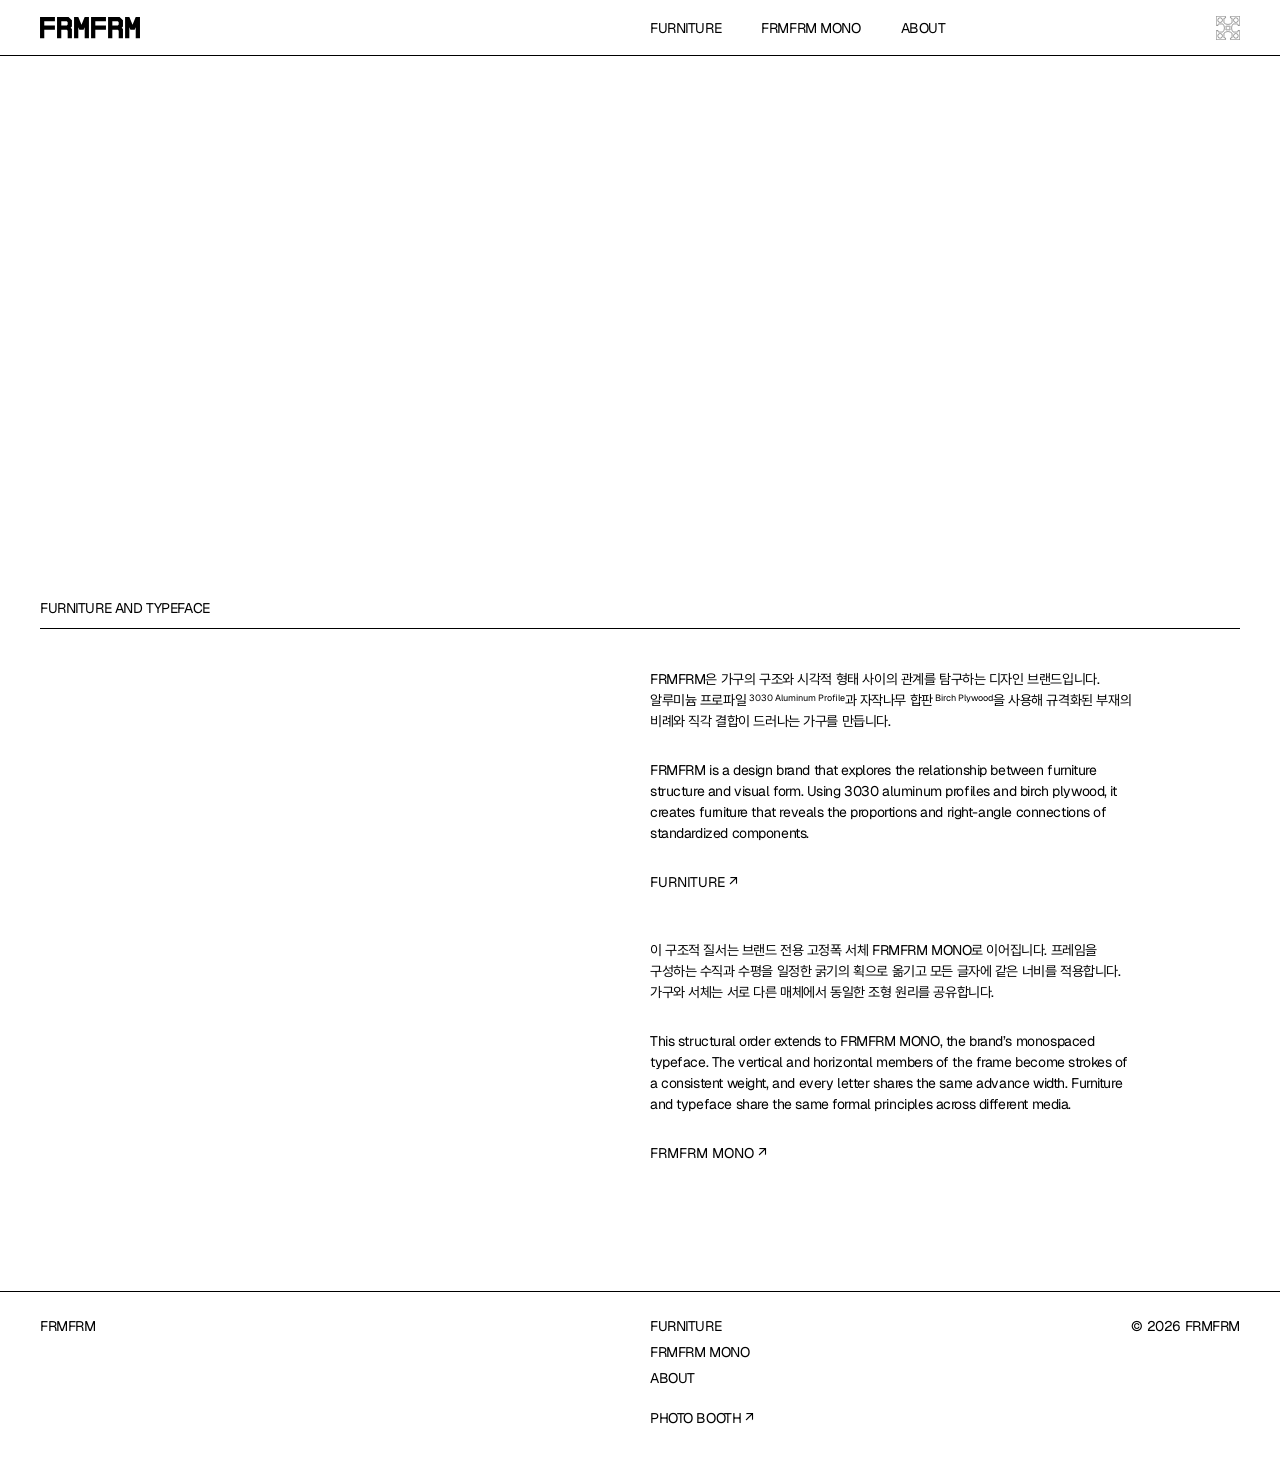
==== commit 9fb0db42: "Add Photo Booth entry to desktop footer Open the Photo Booth directly from the footer on all pages. " ====
--- a/index.html
+++ b/index.html
@@ -114,6 +114,7 @@
             <a href="./furniture.html">FURNITURE</a>
             <a href="./typeface.html">FRMFRM MONO</a>
             <a href="./about.html">ABOUT</a>
+            <button type="button" class="footer-photo-booth" aria-haspopup="dialog" aria-controls="profile-camera">PHOTO BOOTH ↗</button>
         </nav>
 
         <p class="footer-copyright">
@@ -124,7 +125,7 @@
 
 
     <!-- Global interaction -->
-    <script src="./js/profile-camera.js?v=09"></script>
+    <script src="./js/profile-camera.js?v=10"></script>
     <script src="./js/main.js?v=photo-booth-09"></script>
 
 
--- a/css/style.css
+++ b/css/style.css
@@ -2567,3 +2567,10 @@
 .profile-camera-qr { margin-top: 16px; padding-top: 16px; border-top: 1px solid #000; }
 .profile-camera-qr img { display: block; width: 132px; height: 132px; margin: 0 auto; }
 .profile-camera-qr p { font-size: 12px; line-height: 18px; }
+
+/* A separate Photo Booth entry follows the footer's page links. */
+.site-footer .footer-photo-booth { display: block; margin-top: 14px; padding: 0; border: 0; border-radius: 0; background: none; color: inherit; font: inherit; letter-spacing: inherit; text-align: left; white-space: nowrap; cursor: pointer; }
+.site-footer .footer-photo-booth:hover { text-decoration: underline; text-underline-offset: 4px; }
+@media (max-width: 767px) {
+    .site-footer .footer-photo-booth { display: none; }
+}
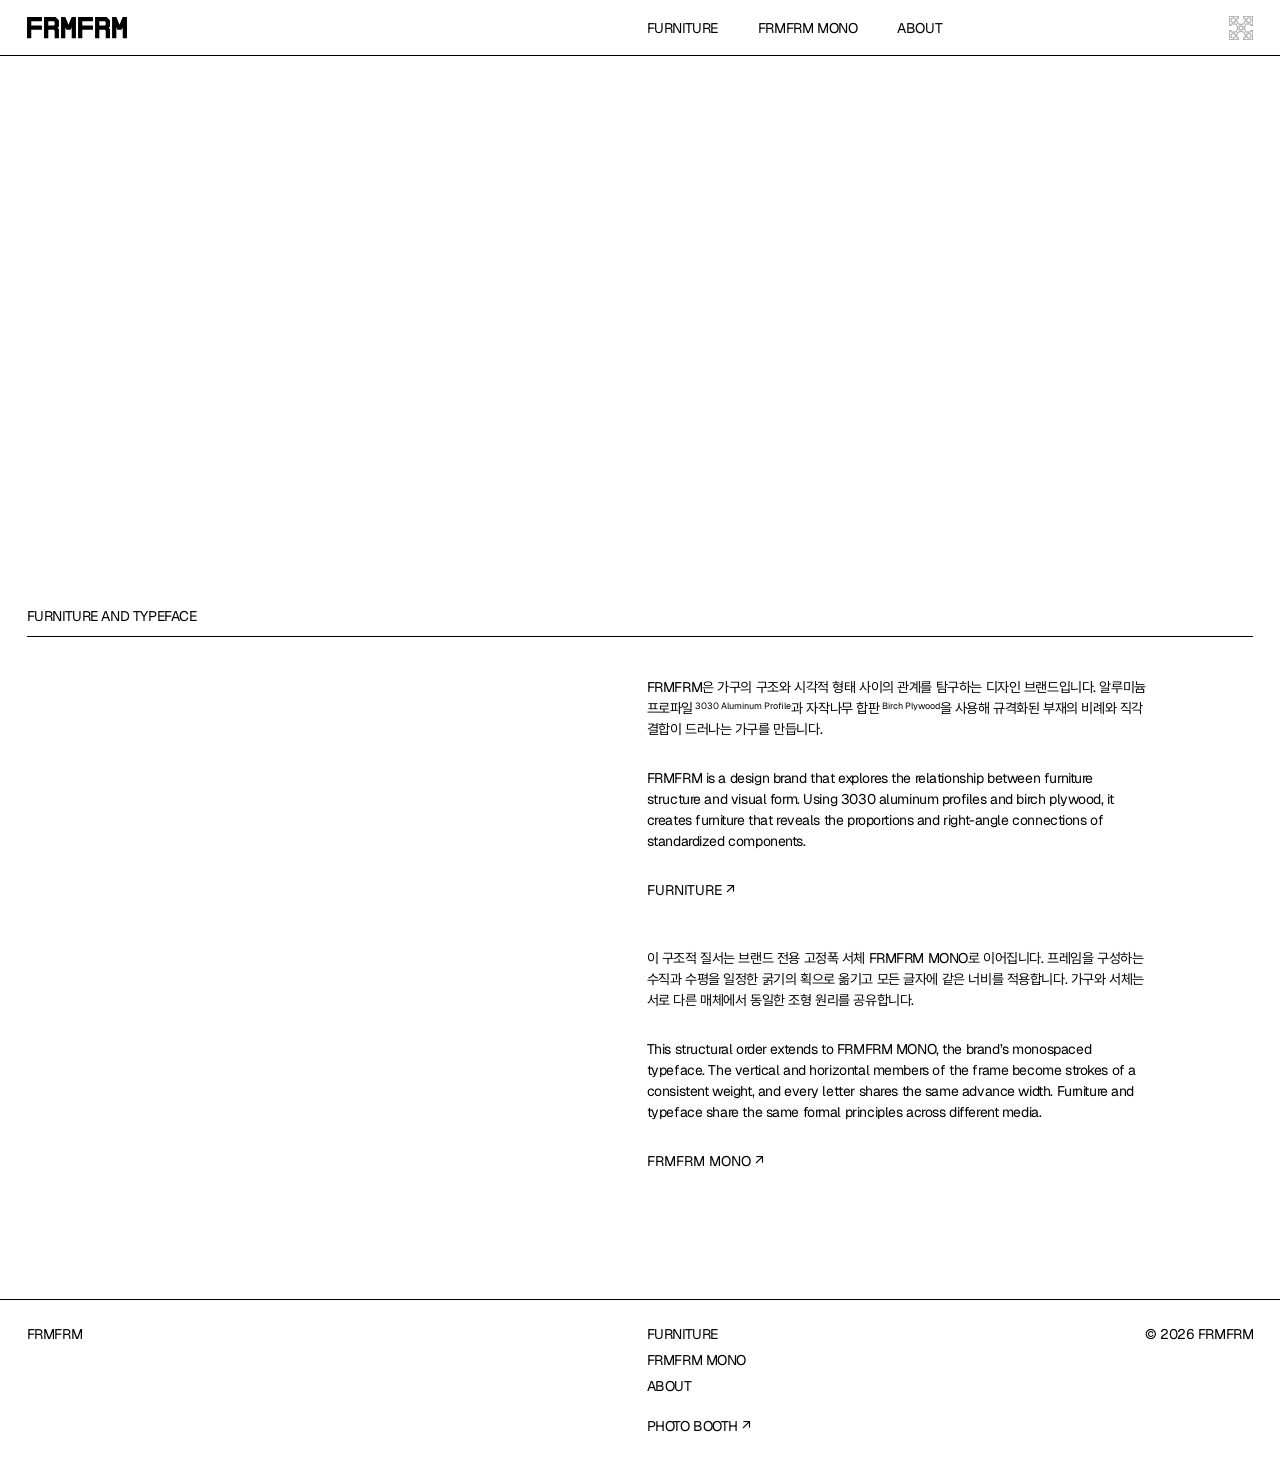
==== commit f48d2518: "Improve responsive layout, typography, and exhibition idle behavior" ====
--- a/index.html
+++ b/index.html
@@ -125,13 +125,13 @@
 
 
     <!-- Global interaction -->
-    <script src="./js/profile-camera.js?v=10"></script>
-    <script src="./js/main.js?v=photo-booth-09"></script>
+    <script src="./js/profile-camera.js?v=15"></script>
+    <script src="./js/main.js?v=photo-booth-10"></script>
 
 
-    <script src="./js/home-logo.js?v=logo-no-tab-22"></script>
+    <script src="./js/home-logo.js?v=idle-replay-25"></script>
 
-    <script type="module" src="./js/about-logo-inspector.js?v=mobile-pointer-only-09"></script>
+    <script type="module" src="./js/about-logo-inspector.js?v=intro-replay-clear-10"></script>
 
 </body>
 
--- a/css/style.css
+++ b/css/style.css
@@ -69,8 +69,9 @@
 
     /* ---------- LAYOUT ---------- */
 
-    --page-padding: 40px;
-    --column-gap: 20px;
+    /* Preserve 40px margins / 20px gutters at a 1920px viewport. */
+    --page-padding: clamp(24px, calc(100vw / 48), 64px);
+    --column-gap: clamp(12px, calc(100vw / 96), 32px);
     --grid-columns: repeat(12, minmax(0, 1fr));
 
     /* Main content begins this far below header flow */
@@ -90,8 +91,8 @@
     --font-ko: var(--font-sans);
     --font-mono: "FRMFRM Mono", monospace;
 
-    --font-body-en: 14px;
-    --font-body-ko: 14px;
+    --font-body-en: var(--type-ui-size);
+    --font-body-ko: var(--type-ui-size);
 
     --body-line-height: 1.5;
     --body-letter-spacing: -0.03em;
@@ -128,7 +129,7 @@
     color: var(--color-text);
 
     font-family: var(--font-sans);
-    font-size: 14px;
+    font-size: var(--type-ui-size);
     font-weight: 400;
 
     -webkit-font-smoothing: antialiased;
@@ -366,7 +367,7 @@
     gap: 40px;
 
     font-family: var(--font-en);
-    font-size: 14px;
+    font-size: var(--type-ui-size);
     font-weight: 400;
 
     line-height: 16px;
@@ -423,7 +424,7 @@
 
 
 .home-title sup {
-    font-size: 12px;
+    font-size: var(--type-note-size);
 
     vertical-align: top;
 }
@@ -465,7 +466,7 @@
 
     font-family: var(--font-en);
 
-    font-size: 10px;
+    font-size: var(--type-coordinate-size);
     font-weight: 400;
 
     line-height: 14px;
@@ -592,7 +593,7 @@
 .product-card-dimensions {
     font-family: var(--font-en);
 
-    font-size: 14px;
+    font-size: var(--type-ui-size);
     font-weight: 400;
 
     line-height: 1.5;
@@ -737,7 +738,7 @@
 .product-spec-group dt {
     font-family: var(--font-en);
 
-    font-size: 14px;
+    font-size: var(--type-ui-size);
     font-weight: 400;
 
     line-height: 1.5;
@@ -753,7 +754,7 @@
 .product-spec-group dd {
     font-family: var(--font-en);
 
-    font-size: 14px;
+    font-size: var(--type-ui-size);
     font-weight: 400;
 
     line-height: 1.5;
@@ -812,7 +813,7 @@
 .product-description .text-en {
     font-family: var(--font-en);
 
-    font-size: 14px;
+    font-size: var(--type-ui-size);
     font-weight: 400;
 
     line-height: 1.5;
@@ -877,7 +878,7 @@
 
     font-family: var(--font-en);
 
-    font-size: 14px;
+    font-size: var(--type-ui-size);
     font-weight: 400;
 
     line-height: 1.5;
@@ -1065,7 +1066,7 @@
 .logic-number {
     font-family: var(--font-en);
 
-    font-size: 14px;
+    font-size: var(--type-ui-size);
     font-weight: 400;
 
     line-height: 1.5;
@@ -1160,7 +1161,7 @@
     grid-column: 1 / 2;
 
     font-family: var(--font-en);
-    font-size: 12px;
+    font-size: var(--type-note-size);
     font-weight: 400;
 
     line-height: 16px;
@@ -1182,7 +1183,7 @@
     gap: 12px;
 
     font-family: var(--font-en);
-    font-size: 12px;
+    font-size: var(--type-note-size);
     font-weight: 400;
 
     line-height: 16px;
@@ -1203,7 +1204,7 @@
     justify-self: end;
 
     font-family: var(--font-en);
-    font-size: 12px;
+    font-size: var(--type-note-size);
     font-weight: 400;
 
     line-height: 16px;
@@ -1452,7 +1453,7 @@
     padding: 10px 0;
     border-bottom: var(--rule);
 }
-.product-card-title { font-size: 14px; line-height: 20px; }
+.product-card-title { font-size: var(--type-ui-size); line-height: 20px; }
 
 .product-detail { padding-top: 40px; padding-bottom: var(--section-space); }
 .product-title {
@@ -1479,7 +1480,7 @@
 .product-description p { max-width: 60ch; }
 .text-ko { word-break: keep-all; overflow-wrap: break-word; }
 .product-description .text-ko,
-.product-description .text-en { font-size: 14px; line-height: 1.5; }
+.product-description .text-en { font-size: var(--type-ui-size); line-height: 1.5; }
 
 .about-main, .typeface-main { padding-top: 0; }
 .about-intro { padding-top: var(--section-space); padding-bottom: var(--section-space); }
@@ -1533,7 +1534,7 @@
 .typeface-hero { padding-top: var(--section-space); padding-bottom: var(--section-space); }
 .typeface-title h1 { font-size: clamp(40px, 8.4vw, 160px); line-height: 1; overflow-wrap: anywhere; }
 .typeface-info { padding-top: 32px; }
-.typeface-info-heading h2 { font-size: 14px; line-height: 21px; }
+.typeface-info-heading h2 { font-size: var(--type-ui-size); line-height: 21px; }
 .typeface-info-text p { max-width: 48ch; }
 .charset-display { font-size: clamp(28px, 5.5vw, 104px); line-height: 1.25; }
 .type-tester-control { font-size: 13px; }
@@ -1613,7 +1614,7 @@
     border-bottom: 1px solid #000;
     padding: 18px 12px;
     cursor: pointer;
-    font-size: 14px;
+    font-size: var(--type-ui-size);
     letter-spacing: -.03em;
 }
 .glyph-modes button + button { border-left: 1px solid #000; }
@@ -1627,7 +1628,7 @@
 .glyph-anchor { fill: #fff; stroke: #000; stroke-width: 1; vector-effect: non-scaling-stroke; }
 .glyph-handle { fill: #000; }
 .glyph-handle-line { stroke: #777; stroke-width: 1; vector-effect: non-scaling-stroke; }
-.glyph-meta, .glyph-picker-heading { display: flex; justify-content: space-between; gap: 20px; padding: 16px; font-size: 12px; border-bottom: 1px solid #000; }
+.glyph-meta, .glyph-picker-heading { display: flex; justify-content: space-between; gap: 20px; padding: 16px; font-size: var(--type-note-size); border-bottom: 1px solid #000; }
 .glyph-meta { border-top: 0; border-bottom: 1px solid #000; }
 .glyph-picker-heading h2 { font-size: inherit; font-weight: 400; }
 .glyph-grid { display: grid; grid-template-columns: repeat(6, minmax(0, 1fr)); }
@@ -1771,10 +1772,10 @@
     align-items: center;
     flex-wrap: wrap;
     gap: 16px;
-    font-size: 12px;
+    font-size: var(--type-note-size);
 }
 .typeface-title-controls > p { color: #777; }
-.typeface-title-controls .type-tester-control { margin: 0; gap: 12px; font-size: 12px; }
+.typeface-title-controls .type-tester-control { margin: 0; gap: 12px; font-size: var(--type-note-size); }
 @media (max-width: 767px) {
     .page-typeface .typeface-hero > .typeface-title-controls { grid-column: 1 / -1; }
     .page-typeface .typeface-title h1.type-tester-input { min-height: 120px; }
@@ -2014,7 +2015,7 @@
 .home-about h2 {
     grid-column: 1 / 6;
     font-family: var(--font-sans);
-    font-size: 14px;
+    font-size: var(--type-ui-size);
     font-weight: 400;
     line-height: 1.5;
     letter-spacing: -.03em;
@@ -2107,7 +2108,7 @@
 .mono-lab-grid { display: grid; grid-template-columns: repeat(12, minmax(0, 1fr)); gap: 12px; }
 .lab-panel { --mx: 0; --my: 0; position: relative; display: block; width: 100%; min-width: 0; padding: 0; overflow: hidden; border: 1px solid #000; border-radius: 0; color: #000; background: #fff; font: inherit; text-align: left; cursor: pointer; touch-action: pan-y; }
 .lab-panel:focus-visible { outline: 2px solid #000; outline-offset: 4px; z-index: 1; }
-.lab-caption { position: absolute; top: 16px; left: 16px; right: 16px; z-index: 2; display: flex; justify-content: space-between; gap: 12px; font-family: "Geist", Arial, sans-serif; font-size: 10px; line-height: 1.3; letter-spacing: 0; font-weight: 400; pointer-events: none; }
+.lab-caption { position: absolute; top: 16px; left: 16px; right: 16px; z-index: 2; display: flex; justify-content: space-between; gap: 12px; font-family: "Geist", Arial, sans-serif; font-size: var(--type-coordinate-size); line-height: 1.3; letter-spacing: 0; font-weight: 400; pointer-events: none; }
 .lab-caption > span:last-child { text-align: right; }
 .lab-bottom { top: auto; bottom: 16px; }
 .lab-construction, .lab-orbit { grid-column: span 6; aspect-ratio: 1.12; }
@@ -2147,7 +2148,7 @@
     .lab-construction .lab-caption, .lab-orbit .lab-caption { flex-direction: column; gap: 4px; }
     .lab-construction .lab-caption > span:last-child, .lab-orbit .lab-caption > span:last-child { text-align: left; }
     .lab-orbit-core { font-size: 56px; }
-    .lab-orbit-letter { font-size: 14px; }
+    .lab-orbit-letter { font-size: var(--type-ui-size); }
     .lab-echo-stage > span { font-size: 12vw; }
     .mono-lab-note { flex-direction: column; gap: 4px; }
 }
@@ -2192,7 +2193,7 @@
 
 .lab-comparison { grid-column: span 6; aspect-ratio: 1.18; background: #f9f9f9; }
 .lab-comparison > svg { display: block; width: 100%; height: 100%; }
-.lab-comparison .lab-caption { font-size: 10px; }
+.lab-comparison .lab-caption { font-size: var(--type-coordinate-size); }
 @media (max-width: 767px) { .lab-comparison { grid-column: span 2; } }
 
 /* Vector inspection on the About wordmark. */
@@ -2209,7 +2210,7 @@
 .logo-selection { fill: none; stroke: currentColor; stroke-opacity: 1; stroke-width: .8; }
 .logo-anchor { fill: var(--color-bg, #fff); stroke: currentColor; stroke-width: .8; }
 .logo-pointer-dot { fill: currentColor; stroke: var(--color-bg, #fff); stroke-width: 1; }
-.logo-inspector-hud .logo-coordinate-label { position: absolute; display: block; width: max-content; margin: 0; padding: 2px 4px; background: var(--color-bg, #fff); color: #777; font: 10px/1.3 "Geist", sans-serif; font-weight: 400; font-variant-numeric: tabular-nums; letter-spacing: -.03em; white-space: nowrap; }
+.logo-inspector-hud .logo-coordinate-label { position: absolute; display: block; width: max-content; margin: 0; padding: 2px 4px; background: var(--color-bg, #fff); color: #777; font: var(--type-coordinate-size)/1.3 "Geist", sans-serif; font-weight: 400; font-variant-numeric: tabular-nums; letter-spacing: -.03em; white-space: nowrap; }
 
 .logo-pointer-guide { stroke-opacity: .45; stroke-dasharray: 2 4; }
 
@@ -2278,8 +2279,8 @@
 
 /* Shared editorial foundations: section labels, copy widths and spacing. */
 :root {
-    --section-title-size: 14px;
-    --section-title-leading: 20px;
+    --section-title-size: var(--type-ui-size);
+    --section-title-leading: var(--type-ui-leading);
     --section-title-weight: 400;
     --section-title-font: var(--font-en);
     --section-space: 80px;
@@ -2312,7 +2313,42 @@
         width: calc((100% - 5 * var(--column-gap)) / 6 * 5 + 4 * var(--column-gap));
     }
     .product-description p { max-width: none; }
-    .glyph-preview { top: calc(var(--header-height) + var(--content-top)); }
+    /* Both panels share a heading, specimen area, and caption baseline. */
+    .glyph-explorer {
+        --glyph-panel-height: max(360px, calc(100svh - var(--header-height) - var(--content-top) - 24px));
+        --glyph-heading-height: calc(var(--section-title-leading) + 25px);
+        --glyph-caption-height: calc(var(--type-note-leading) + 33px);
+    }
+    .glyph-preview, .glyph-picker {
+        display: grid;
+        height: var(--glyph-panel-height);
+        grid-template-rows: var(--glyph-heading-height) minmax(0, 1fr) var(--glyph-caption-height);
+    }
+    .glyph-preview { position: static; }
+    .glyph-stage { grid-row: 2; min-height: 0; padding: 20px 0; }
+    .glyph-stage svg { width: 100%; height: 100%; max-height: none; }
+    .glyph-meta { grid-row: 3; }
+    .glyph-picker-heading { grid-row: 1; align-items: center; }
+    .glyph-grid {
+        grid-row: 2;
+        min-height: 0;
+        grid-template-rows: repeat(6, minmax(0, 1fr));
+        gap: 12px;
+    }
+    .glyph-cell {
+        aspect-ratio: auto;
+        min-height: 0;
+        /* Grow with column width; short screens also constrain the six rows. */
+        font-size: clamp(24px, min(5vw, 8svh), 96px);
+    }
+    .glyph-meta, .glyph-status {
+        margin: 0;
+        min-height: 0;
+        padding: 16px 0;
+        border-bottom: 1px solid #000;
+    }
+    .glyph-meta { padding-left: 16px; }
+    .glyph-status { grid-row: 3; }
 }
 @media (max-width: 767px) {
     :root {
@@ -2341,7 +2377,7 @@
 .home-foundation-statement { grid-column: 1 / 7; }
 .home-foundation-copy { grid-column: 7 / 12; display: flex; flex-direction: column; gap: 48px; min-width: 0; }
 .home-foundation-paragraph { display: flex; flex-direction: column; gap: 28px; }
-.home-foundation-link { width: fit-content; padding: 0; border: 0; font: 12px/20px var(--font-en); text-decoration: none; text-underline-offset: 4px; transition: none; }
+.home-foundation-link { width: fit-content; padding: 0; border: 0; font: var(--type-note-size)/20px var(--font-en); text-decoration: none; text-underline-offset: 4px; transition: none; }
 .home-foundation-link:hover { text-decoration: underline; }
 .home-foundation-link:focus-visible { outline: 2px solid currentColor; outline-offset: 4px; }
 @media (max-width: 767px) {
@@ -2383,7 +2419,7 @@
 @media (max-width: 767px) {
     :root { --header-height: 56px; }
     .site-header { position: sticky; top: 0; z-index: 1000; min-height: 56px; padding: 16px var(--page-padding); row-gap: 0; align-items: center; background: var(--color-bg); border-bottom: var(--rule); }
-    .site-header .site-logo { grid-column: 1 / -1; grid-row: 1; justify-self: center; width: 100px; }
+    .site-header .site-logo { grid-column: 1 / 4; grid-row: 1; justify-self: start; width: 100px; }
     .site-header .header-profile { position: static; grid-column: 4 / 5; grid-row: 1; justify-self: end; align-self: center; transform: none; margin: -10px -10px -10px 0; width: 44px; height: 44px; padding: 10px; }
     .site-header .site-nav { grid-column: 1 / -1; grid-row: 2; display: flex; flex-direction: column; align-items: flex-start; justify-content: flex-start; flex-wrap: nowrap; gap: 20px; width: 100%; margin-top: 32px; font-family: var(--font-en); font-size: 11px; line-height: 16px; font-weight: 400; letter-spacing: -.03em; }
     .site-header .site-nav[hidden] { display: none; }
@@ -2407,7 +2443,7 @@
 }
 
 @media (max-width: 767px) {
-    :root { --section-title-size: 14px; }
+    :root { --section-title-size: var(--type-ui-size); }
 }
 
 @media (max-width: 767px) {
@@ -2427,10 +2463,10 @@
 .product-viewer-body { position: relative; flex: 1; min-height: 0; }
 .product-viewer-stage { width: 100%; height: 100%; min-height: 0; }
 .product-viewer-canvas { display: block; width: 100%; height: 100%; touch-action: none; }
-.product-viewer-status { position: absolute; bottom: 8px; left: 8px; right: 8px; background: white; font: 12px/20px var(--font-en); }
+.product-viewer-status { position: absolute; bottom: 8px; left: 8px; right: 8px; background: white; font: var(--type-note-size)/20px var(--font-en); }
 @media (max-width: 767px) {
     .product-viewer-dialog { width: calc(100% - 16px); height: calc(100svh - 16px); max-height: calc(100svh - 16px); padding: 12px; }
-    .product-viewer-dialog-header h2, .product-viewer-close { font-size: 14px; }
+    .product-viewer-dialog-header h2, .product-viewer-close { font-size: var(--type-ui-size); }
 }
 
 /* Pointer-operated exhibition UI: suppress native and custom focus rings,
@@ -2438,12 +2474,14 @@
 html body :focus,
 html body :focus-visible { outline: none !important; }
 
-/* Shared typography roles: editorial text stays separate from graphic specimens. */
+/* Shared typography roles: 1920px baseline, reaching the larger scale at 2560px. */
 :root {
-    --type-ui-size: 14px;
-    --type-note-size: 12px;
-    --type-coordinate-size: 10px;
-    --type-diagram-label-size: 14px;
+    --type-ui-leading: clamp(1.25rem, calc(.875rem + .3125vw), 1.375rem);
+    --type-note-leading: clamp(1rem, calc(.625rem + .3125vw), 1.125rem);
+    --type-ui-size: clamp(.875rem, calc(.5rem + .3125vw), 1rem);
+    --type-note-size: clamp(.75rem, calc(.375rem + .3125vw), .875rem);
+    --type-coordinate-size: clamp(.625rem, calc(.25rem + .3125vw), .75rem);
+    --type-diagram-label-size: var(--type-ui-size);
 }
 .site-header .site-nav,
 .site-footer .footer-logo,
@@ -2454,7 +2492,7 @@
     font-family: var(--font-en);
     font-size: var(--type-ui-size);
     font-weight: 400;
-    line-height: 20px;
+    line-height: var(--type-ui-leading);
 }
 .lab-caption,
 .lab-comparison .lab-caption,
@@ -2469,7 +2507,7 @@
     font-family: var(--font-en);
     font-size: var(--type-note-size);
     font-weight: 400;
-    line-height: 16px;
+    line-height: var(--type-note-leading);
 }
 .logo-inspector-hud .logo-coordinate-label {
     font-family: var(--font-en);
@@ -2511,10 +2549,10 @@
     .svg-text-label[data-kind="brand"] { font-size: clamp(14px, 4vw, 20px); }
 }
 
-.logic-number { font-family: var(--font-en); font-size: 14px; font-weight: 400; line-height: 20px; }
+.logic-number { font-family: var(--font-en); font-size: var(--type-ui-size); font-weight: 400; line-height: 20px; }
 
 /* Desktop profile: cursor-linked note and a monochrome camera specimen. */
-.profile-camera-hint { position: fixed; z-index: 1201; width: 300px; max-width: calc(100vw - 32px); padding: 20px; border: 1px solid #000; background: #fff; color: #000; font: 14px/1.5 var(--font-en); pointer-events: none; }
+.profile-camera-hint { position: fixed; z-index: 1201; width: 300px; max-width: calc(100vw - 32px); padding: 20px; border: 1px solid #000; background: #fff; color: #000; font: var(--type-ui-size)/1.5 var(--font-en); pointer-events: none; }
 .profile-camera-hint strong { font-weight: 500; }
 .profile-camera-hint p { margin: 12px 0 0; }
 .profile-camera-connector { position: fixed; inset: 0; z-index: 1200; pointer-events: none; overflow: visible; }
@@ -2524,11 +2562,11 @@
 .profile-camera::backdrop { background: rgba(0,0,0,.75); }
 .profile-camera[open] { display: flex; flex-direction: column; }
 .profile-camera-header { display: flex; justify-content: space-between; align-items: center; flex-shrink: 0; gap: 24px; padding: 16px 20px; border-bottom: 1px solid #fff; }
-.profile-camera-header h2, .profile-camera-close { margin: 0; color: #fff; font: 400 14px/20px var(--font-en); }
+.profile-camera-header h2, .profile-camera-close { margin: 0; color: #fff; font: 400 var(--type-ui-size)/20px var(--font-en); }
 .profile-camera-close { background: none; border: 0; padding: 8px 0 8px 16px; cursor: pointer; }
-.profile-camera-stage { position: relative; flex: 1; min-height: 0; overflow: hidden; }
+.profile-camera-stage { position: relative; display: flex; align-items: center; justify-content: center; flex: 1; min-height: 0; overflow: hidden; }
 .profile-camera-stage canvas { display: block; width: 100%; height: 100%; }
-.profile-camera-status { position: absolute; inset: 0; display: flex; justify-content: center; align-items: center; padding: 32px; margin: 0; color: #fff; text-align: center; font: 14px/1.6 var(--font-en); }
+.profile-camera-status { position: absolute; inset: 0; display: flex; justify-content: center; align-items: center; padding: 32px; margin: 0; color: #fff; text-align: center; font: var(--type-ui-size)/1.6 var(--font-en); }
 .profile-camera-status[hidden] { display: none; }
 @media (max-width: 767px) { .profile-camera-hint, .profile-camera-connector { display: none; } }
 
@@ -2536,37 +2574,22 @@
 .profile-camera-hint-layer[hidden] { display: none; }
 
 .profile-camera-footer { display: flex; flex-direction: column; align-items: center; justify-content: center; flex-shrink: 0; gap: 6px; padding: 16px 20px; border-top: 1px solid #fff; }
-.profile-camera-save { min-height: 44px; padding: 10px 28px; border: 1px solid #fff; border-radius: 0; background: #000; color: #fff; font: 400 14px/20px var(--font-en); cursor: pointer; }
+.profile-camera-save { min-height: 44px; padding: 10px 28px; border: 1px solid #fff; border-radius: 0; background: #000; color: #fff; font: 400 var(--type-ui-size)/20px var(--font-en); cursor: pointer; }
 .profile-camera-save:hover:not(:disabled) { background: #fff; color: #000; }
 .profile-camera-save:disabled { opacity: .4; cursor: default; }
-.profile-camera-save-status { position: fixed; left: 50%; bottom: 128px; transform: translateX(-50%); z-index: 2; max-width: calc(100vw - 112px); padding: 14px 20px; border: 1px solid #000; background: #fff; color: #000; text-align: center; font: 14px/20px var(--font-en); pointer-events: none; visibility: hidden; }
+.profile-camera-save-status { position: fixed; left: 50%; bottom: 128px; transform: translateX(-50%); z-index: 2; max-width: calc(100vw - 112px); padding: 14px 20px; border: 1px solid #000; background: #fff; color: #000; text-align: center; font: var(--type-ui-size)/20px var(--font-en); pointer-events: none; visibility: hidden; }
 .profile-camera-save-status.is-visible { visibility: visible; }
 
 .mobile-photo-booth-link { display: none; }
 .profile-camera-mobile-controls { display: none; }
 @media (max-width: 767px) {
     .site-header .site-nav .mobile-photo-booth-link { display: block; margin: var(--type-ui-size) 0 0; padding: 0; border: 0; border-radius: 0; background: none; color: inherit; font: inherit; letter-spacing: inherit; text-align: left; }
-    .profile-camera { width: 100%; height: 100dvh; max-width: 100%; max-height: 100dvh; margin: 0; border: 0; }
-    .profile-camera-header { padding: calc(8px + env(safe-area-inset-top)) 16px 8px; gap: 8px; }
-    .profile-camera-header h2 { font-size: 12px; }
-    .profile-camera-close { min-width: 44px; min-height: 44px; padding: 0; font-size: 28px; }
-    .profile-camera-footer { padding: 16px 20px calc(20px + env(safe-area-inset-bottom)); gap: 16px; }
-    .profile-camera-mobile-controls { display: grid; grid-template-columns: 1fr 72px 1fr; align-items: center; width: 100%; }
-    .profile-camera-switch, .profile-camera-retake { min-height: 44px; padding: 8px; border: 0; background: transparent; color: #fff; font: 14px/20px var(--font-en); }
-    .profile-camera-switch { justify-self: start; }
-    .profile-camera-switch:disabled { opacity: .35; }
-    .profile-camera-shutter { grid-column: 2; width: 72px; height: 72px; padding: 5px; border: 1px solid #fff; border-radius: 50%; background: #000; }
-    .profile-camera-shutter span { display: block; width: 100%; height: 100%; border-radius: 50%; background: #fff; }
-    .profile-camera-shutter:disabled { opacity: .35; }
-    .profile-camera-retake { grid-column: 2; justify-self: center; }
-    .profile-camera-shutter[hidden], .profile-camera-retake[hidden] { display: none; }
-    .profile-camera:not(.is-captured) .profile-camera-save { display: none; }
-    .profile-camera-save-status { bottom: calc(160px + env(safe-area-inset-bottom)); max-width: calc(100vw - 32px); width: max-content; }
+
 }
 
 .profile-camera-qr { margin-top: 16px; padding-top: 16px; border-top: 1px solid #000; }
 .profile-camera-qr img { display: block; width: 132px; height: 132px; margin: 0 auto; }
-.profile-camera-qr p { font-size: 12px; line-height: 18px; }
+.profile-camera-qr p { font-size: var(--type-note-size); line-height: 18px; }
 
 /* A separate Photo Booth entry follows the footer's page links. */
 .site-footer .footer-photo-booth { display: block; margin-top: 14px; padding: 0; border: 0; border-radius: 0; background: none; color: inherit; font: inherit; letter-spacing: inherit; text-align: left; white-space: nowrap; cursor: pointer; }
@@ -2574,3 +2597,27 @@
 @media (max-width: 767px) {
     .site-footer .footer-photo-booth { display: none; }
 }
+
+/* Preserve mobile camera controls when rotating into a wider viewport. */
+.profile-camera.is-mobile-session { width: 100%; height: 100dvh; max-width: 100%; max-height: 100dvh; margin: 0; border: 0; }
+.profile-camera.is-mobile-session .profile-camera-header { padding: calc(8px + env(safe-area-inset-top)) 16px 8px; gap: 8px; }
+.profile-camera.is-mobile-session .profile-camera-header h2 { font-size: var(--type-note-size); }
+.profile-camera.is-mobile-session .profile-camera-close { min-width: 44px; min-height: 44px; padding: 0; font-size: 28px; }
+.profile-camera.is-mobile-session .profile-camera-footer { padding: 16px 20px calc(20px + env(safe-area-inset-bottom)); gap: 16px; }
+.profile-camera.is-mobile-session .profile-camera-mobile-controls { display: grid; grid-template-columns: 1fr 72px 1fr; align-items: center; width: 100%; }
+.profile-camera.is-mobile-session .profile-camera-switch, .profile-camera.is-mobile-session .profile-camera-retake { min-height: 44px; padding: 8px; border: 0; background: transparent; color: #fff; font: var(--type-ui-size)/20px var(--font-en); }
+.profile-camera.is-mobile-session .profile-camera-switch { justify-self: start; }
+.profile-camera.is-mobile-session .profile-camera-switch:disabled { opacity: .35; }
+.profile-camera.is-mobile-session .profile-camera-shutter { grid-column: 2; width: 72px; height: 72px; padding: 5px; border: 1px solid #fff; border-radius: 50%; background: #000; }
+.profile-camera.is-mobile-session .profile-camera-shutter span { display: block; width: 100%; height: 100%; border-radius: 50%; background: #fff; }
+.profile-camera.is-mobile-session .profile-camera-shutter:disabled { opacity: .35; }
+.profile-camera.is-mobile-session .profile-camera-retake { grid-column: 2; justify-self: center; }
+.profile-camera.is-mobile-session .profile-camera-shutter[hidden], .profile-camera.is-mobile-session .profile-camera-retake[hidden] { display: none; }
+.profile-camera.is-mobile-session:not(.is-captured) .profile-camera-save { display: none; }
+.profile-camera.is-mobile-session .profile-camera-save-status { bottom: calc(160px + env(safe-area-inset-bottom)); max-width: calc(100vw - 32px); width: max-content; }
+
+/* Stacked mobile typeface introduction follows the shared section-label rule. */
+@media (max-width: 767px) {
+    .typeface-info { row-gap: 40px; }
+    .typeface-info-heading { padding: 10px 0; border-bottom: var(--rule); }
+}
